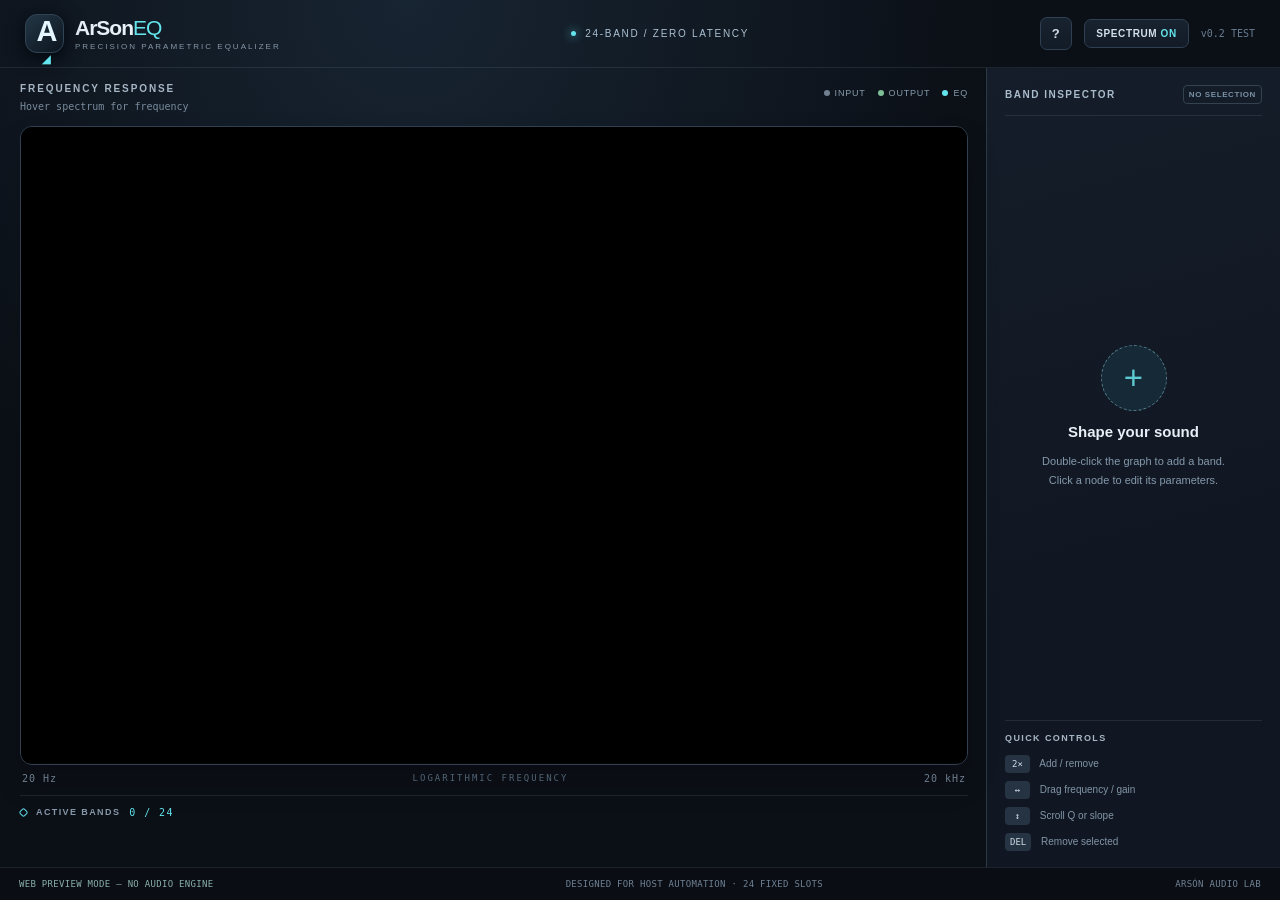
==== WebUI/index.html @ c758d433 "feat(M2): port MaSonKuPik EQ interaction to lightweight embedded WebView2 editor" ====
<!doctype html>
<html lang="en"><head><meta charset="utf-8"><meta name="viewport" content="width=device-width,initial-scale=1,user-scalable=no">
<meta http-equiv="Content-Security-Policy" content="default-src 'none'; script-src 'self' 'unsafe-inline'; style-src 'self'; img-src 'self' data:; font-src 'self'; connect-src 'none'; object-src 'none'; base-uri 'none'">
<title>ArSonEQ Studio</title><link rel="stylesheet" href="style.css"></head>
<body>
<div id="app">
  <header class="top"><div class="brand"><span class="logo">A<span class="mark">◢</span></span><div class="brand-text"><strong>ArSon<span>EQ</span></strong><small>PRECISION PARAMETRIC EQUALIZER</small></div></div>
    <div class="top-center"><span class="dot"></span><span id="stateInfo">24-BAND / ZERO LATENCY</span></div>
    <div class="top-actions"><button id="helpBtn" class="subtle" type="button" title="Keyboard and mouse controls">?</button><button id="viewBtn" class="subtle" type="button" title="Toggle analyzer">SPECTRUM <span id="spectrumStatus">ON</span></button><span class="version">v0.2 TEST</span></div></header>
  <main class="workspace">
    <section class="graph-shell"><div class="graph-toolbar">
      <div class="graph-titles"><b>FREQUENCY RESPONSE</b><span id="hoverReadout">Hover spectrum for frequency</span></div>
      <div class="legend"><i class="legend-dot input"></i> INPUT <i class="legend-dot output"></i> OUTPUT <i class="legend-dot equalizer"></i> EQ</div>
    </div>
    <div class="graph-wrap" id="graphWrap"><canvas id="eqCanvas"></canvas><div class="graph-overlay" id="graphTooltip" hidden></div></div>
    <div class="graph-footer"><span>20 Hz</span><span>LOGARITHMIC FREQUENCY</span><span>20 kHz</span></div>
    <div class="bottom-rail"><div class="rail-title"><span class="rail-indicator"></span> ACTIVE BANDS <span id="bandCount">0 / 24</span></div><div id="bandRail" class="band-rail"></div></div>
    </section>
    <aside class="inspector"><div class="inspector-heading"><span>BAND INSPECTOR</span><span id="activeLabel" class="mini-tag">NO SELECTION</span></div>
      <div id="emptyInspector" class="empty-inspector"><div class="empty-orb">+</div><strong>Shape your sound</strong><p>Double-click the graph to add a band.<br>Click a node to edit its parameters.</p></div>
      <div id="bandInspector" class="band-inspector" hidden>
        <div class="band-identity"><div><span id="bandDot" class="band-dot"></span><b id="bandTitle">Band 01</b></div><button id="enableBtn" type="button" class="enable-btn" title="Toggle band">● ACTIVE</button></div>
        <div class="field-group"><label for="typeSelect">FILTER SHAPE</label><select id="typeSelect"><option value="0">Bell</option><option value="1">Low Shelf</option><option value="2">High Shelf</option><option value="3">Low Cut</option><option value="4">High Cut</option><option value="5">Notch</option></select></div>
        <div class="metric-grid"><label>FREQUENCY <div class="metric"><input id="freqInput" type="number" min="20" max="20000" step="1" inputmode="decimal"><span>Hz</span></div></label><label>GAIN <div class="metric"><input id="gainInput" type="number" min="-24" max="24" step=".1" inputmode="decimal"><span>dB</span></div></label></div>
        <div class="metric-grid"><label>Q / WIDTH <div class="metric"><input id="qInput" type="number" min=".1" max="24" step=".01" inputmode="decimal"><span>Q</span></div></label><label>CUT SLOPE <div class="metric"><select id="slopeSelect"><option value="0">12 dB/oct</option><option value="1">24 dB/oct</option><option value="2">36 dB/oct</option><option value="3">48 dB/oct</option></select></div></label></div>
        <div class="field-group"><label>CHANNEL PROCESSING</label><div class="route-group" id="routeGroup"><button data-route="0">STEREO</button><button data-route="1">L</button><button data-route="2">R</button><button data-route="3">MID</button><button data-route="4">SIDE</button></div></div>
        <div class="inspector-bottom"><div class="note-info"><span>NEAREST NOTE</span><b id="noteLabel">—</b></div><button id="removeBtn" type="button" class="remove-btn" title="Remove this band">REMOVE BAND</button></div>
      </div>
      <div class="quick-help" id="quickHelp"><b>QUICK CONTROLS</b><div><kbd>2×</kbd> Add / remove</div><div><kbd>↔</kbd> Drag frequency / gain</div><div><kbd>↕</kbd> Scroll Q or slope</div><div><kbd>DEL</kbd> Remove selected</div></div>
    </aside>
  </main>
  <footer class="status"><span id="bridgeStatus"><i class="connection"></i> CONNECTING TO AUDIO ENGINE</span><span>DESIGNED FOR HOST AUTOMATION · 24 FIXED SLOTS</span><span>ARSÓN AUDIO LAB</span></footer>
</div><script src="app.js" defer></script></body></html>
---- WebUI/style.css ----
:root{color-scheme:dark;--bg:#0b0f16;--panel:#111722;--line:rgba(164,189,210,.12);--text:#e7eff7;--muted:#8190a4;--cyan:#64e4ec;--amber:#f5c46c}
*{box-sizing:border-box}html,body{height:100%;margin:0;overflow:hidden;background:var(--bg);font-family:Inter,"Segoe UI",Arial,sans-serif;color:var(--text);user-select:none;-webkit-user-select:none}button,input,select{font:inherit}button{cursor:pointer}button:focus-visible,input:focus-visible,select:focus-visible{outline:2px solid var(--cyan);outline-offset:2px}#app{height:100%;min-height:440px;display:flex;flex-direction:column;background:radial-gradient(ellipse at 32% 0%,#172431 0%,transparent 48%),var(--bg)}
.top{height:68px;min-height:68px;display:flex;align-items:center;justify-content:space-between;padding:0 25px;border-bottom:1px solid var(--line);gap:12px}.brand{display:flex;gap:11px;align-items:center}.logo{position:relative;display:grid;place-items:center;width:39px;height:39px;font-size:29px;font-weight:800;color:#e4f7ff;letter-spacing:-5px;border:1px solid #314456;border-radius:12px;background:linear-gradient(140deg,#233645,#0c151f);box-shadow:0 4px 18px #02070d}.logo .mark{font-size:11px;color:var(--cyan);transform:translate(-1px,5px)}.brand-text{display:flex;flex-direction:column;gap:2px}.brand-text strong{font-size:21px;letter-spacing:-1px}.brand-text strong span{color:var(--cyan);font-weight:400}.brand-text small{font-size:8px;letter-spacing:2px;color:#8797a8}.top-center{font-size:10px;letter-spacing:1.7px;color:#abc0d1;display:flex;align-items:center;gap:9px}.dot{background:var(--cyan);width:5px;height:5px;box-shadow:0 0 10px var(--cyan);border-radius:50%}.top-actions{display:flex;align-items:center;gap:12px}.subtle{border:1px solid #304052;border-radius:7px;color:#d1e0ea;background:linear-gradient(#182330,#121b26);padding:8px 11px;font-size:10px;font-weight:700;letter-spacing:.6px}.subtle:hover{background:#223446}.version{font:10px Consolas,monospace;color:#697e92}.top-actions button#helpBtn{min-width:32px;font-size:13px}.top-actions #spectrumStatus{color:var(--cyan)}
.workspace{flex:1;min-height:0;display:grid;grid-template-columns:minmax(0,1fr) 294px}.graph-shell{min-width:0;display:flex;flex-direction:column;padding:15px 18px 8px 20px;gap:0}.graph-toolbar{height:43px;display:flex;align-items:flex-start;justify-content:space-between;gap:14px}.graph-titles{display:flex;flex-direction:column;gap:7px}.graph-titles b{font-size:10px;letter-spacing:1.9px;color:#a6b6c5}.graph-titles span{font:10px Consolas,monospace;color:#788b9d}.legend{white-space:nowrap;color:#869bad;font-size:9px;letter-spacing:.8px;display:flex;align-items:center;gap:5px;padding-top:5px}.legend-dot{width:6px;height:6px;display:inline-block;border-radius:50%;margin-left:7px}.legend-dot.input{background:#718192}.legend-dot.output{background:#7fbf98}.legend-dot.equalizer{background:var(--cyan)}
.graph-wrap{position:relative;flex:1;min-height:240px;overflow:hidden;border-radius:12px;border:1px solid #314050;background:linear-gradient(180deg,rgba(23,34,47,.88),rgba(12,19,29,.98));box-shadow:inset 0 0 40px rgba(0,0,0,.24),0 18px 35px rgba(0,0,0,.12);cursor:crosshair;touch-action:none}.graph-wrap canvas{display:block;width:100%;height:100%}.graph-overlay{position:absolute;pointer-events:none;background:#0c1827e8;border:1px solid #426078;border-radius:8px;padding:8px 10px;box-shadow:0 8px 25px #0009;font-size:11px;white-space:nowrap}.graph-footer{display:flex;justify-content:space-between;margin:8px 2px 11px;color:#748598;font:10px Consolas,monospace;letter-spacing:1px}.graph-footer span:nth-child(2){letter-spacing:2px;font-size:9px;color:#586c7e}
.bottom-rail{min-height:66px;border-top:1px solid var(--line);padding-top:11px}.rail-title{display:flex;align-items:center;gap:9px;font-size:9px;letter-spacing:1.4px;font-weight:700;color:#8899ab}.rail-indicator{width:7px;height:7px;border:1px solid #60dae7;border-radius:2px;transform:rotate(45deg)}#bandCount{font:10px Consolas,monospace;color:var(--cyan)}.band-rail{display:flex;gap:7px;overflow-x:auto;padding:9px 0 2px;scrollbar-width:thin}.band-chip{color:#a9bdd0;font:10px Consolas,monospace;border:1px solid #2b3949;background:#121c28;border-radius:6px;padding:5px 8px;min-width:48px;text-align:center}.band-chip.on{border-color:var(--chip,#67e2e8);background:#1d2b36}.band-chip.selected{box-shadow:0 0 0 1px #ffffffaa inset}.band-chip:hover{background:#263647}
.inspector{border-left:1px solid #2b3846;background:linear-gradient(165deg,#141d29,#111722 63%);display:flex;flex-direction:column;padding:19px 18px 14px;min-height:0;overflow:auto}.inspector-heading{height:29px;display:flex;align-items:center;justify-content:space-between;border-bottom:1px solid var(--line);padding-bottom:13px;font-size:10px;letter-spacing:1.5px;font-weight:700;color:#aabbcb}.mini-tag{font-size:8px;letter-spacing:.6px;color:#7a91a5;border:1px solid #344250;border-radius:4px;padding:4px 5px}.empty-inspector{display:flex;flex:1;flex-direction:column;align-items:center;justify-content:center;gap:12px;min-height:150px}.empty-orb{width:66px;height:66px;border-radius:50%;border:1px dashed #517e8b;color:#5dcad1;display:grid;place-items:center;font-size:33px;background:#162937}.empty-inspector strong{font-size:15px}.empty-inspector p{text-align:center;font-size:11px;line-height:1.8;color:#8499ac;margin:0}.band-inspector{padding-top:16px;flex:1}.band-inspector[hidden],.empty-inspector[hidden],.graph-overlay[hidden]{display:none}.band-identity{display:flex;align-items:center;justify-content:space-between;margin-bottom:18px}.band-identity>div{display:flex;align-items:center;gap:8px}.band-identity b{font-size:16px}.band-dot{height:10px;width:10px;border-radius:50%;background:var(--cyan);box-shadow:0 0 13px currentColor}.enable-btn{padding:6px 7px;font-size:10px;border:1px solid #307566;background:#142c2b;color:#74f0bd;border-radius:5px}.enable-btn.off{background:#232733;border-color:#424a57;color:#8793a5}.field-group{margin:13px 0 16px}.field-group>label,.metric-grid label{font-size:9px;letter-spacing:1.2px;color:#7f91a3;font-weight:700;display:block}.field-group select,.metric select{margin-top:8px;width:100%;height:37px;background:#0b131d;color:#dcebf8;border:1px solid #324354;border-radius:6px;padding:0 9px;outline:none;cursor:pointer}.metric-grid{display:grid;grid-template-columns:1fr 1fr;gap:9px;margin-bottom:13px}.metric{margin-top:8px;background:#0b131d;border:1px solid #324354;border-radius:6px;height:42px;display:flex;align-items:center;padding:0 9px}.metric:focus-within{border-color:#5aa9bd}.metric input{width:100%;min-width:0;font:15px Consolas,monospace;background:transparent;color:#e3f5fa;border:none;outline:0}.metric input::-webkit-inner-spin-button{-webkit-appearance:none}.metric span{font:10px Consolas,monospace;color:#8c9fb0}.metric select{margin:0;padding:0;background:transparent;border:0;color:#deebf7;font-size:10px}.route-group{display:grid;grid-template-columns:repeat(5,1fr);gap:3px;margin-top:9px}.route-group button{height:34px;padding:0;border:1px solid #2d3d4d;border-radius:5px;background:#0c151f;color:#a2b2c1;font-size:9px}.route-group button.active{background:#17414b;border-color:#3cb5c3;color:#92f6ff}.inspector-bottom{margin-top:22px;padding:14px 0;border-top:1px solid #293847;display:flex;align-items:center;justify-content:space-between}.note-info{display:flex;flex-direction:column;gap:5px}.note-info span{font-size:9px;color:#8296a6;letter-spacing:1px}.note-info b{font:15px Consolas,monospace;color:var(--amber)}.remove-btn{font-size:9px;letter-spacing:1px;background:#2b2026;color:#e5a2a9;border:1px solid #50313a;border-radius:6px;padding:10px}.remove-btn:hover{background:#3c2832}.quick-help{margin-top:auto;border-top:1px solid var(--line);padding-top:12px;color:#8195a7;font-size:10px}.quick-help b{display:block;font-size:9px;letter-spacing:1.4px;margin-bottom:8px;color:#a6b5c4}.quick-help div{padding:4px 0}.quick-help kbd{display:inline-block;min-width:25px;background:#263342;color:#cedde9;font:9px Consolas,monospace;text-align:center;padding:4px 5px;border-radius:4px;margin-right:7px}
.status{height:33px;min-height:33px;border-top:1px solid var(--line);background:#0a0e14;display:flex;justify-content:space-between;align-items:center;padding:0 19px;gap:8px;color:#6f8194;font:9px Consolas,monospace;letter-spacing:.3px}.status span:first-child{color:#8aafaa}.connection{display:inline-block;width:6px;height:6px;background:#748899;border-radius:50%;margin-right:5px}.connection.ready{background:#4bdaa9;box-shadow:0 0 8px #3bdfbd}
@media(max-width:910px){.workspace{grid-template-columns:minmax(0,1fr) 252px}.inspector{padding:15px 12px}.graph-shell{padding-left:12px;padding-right:12px}.top-center{display:none}.quick-help{display:none}.graph-titles span{font-size:9px}.legend{font-size:8px}.top{padding:0 14px}}
@media(max-height:575px){.top{height:53px;min-height:53px}.graph-toolbar{height:31px}.bottom-rail{min-height:56px}.graph-footer{margin-bottom:6px}.inspector-bottom{margin-top:8px}.field-group{margin:8px 0}.band-identity{margin-bottom:8px}.quick-help{display:none}}
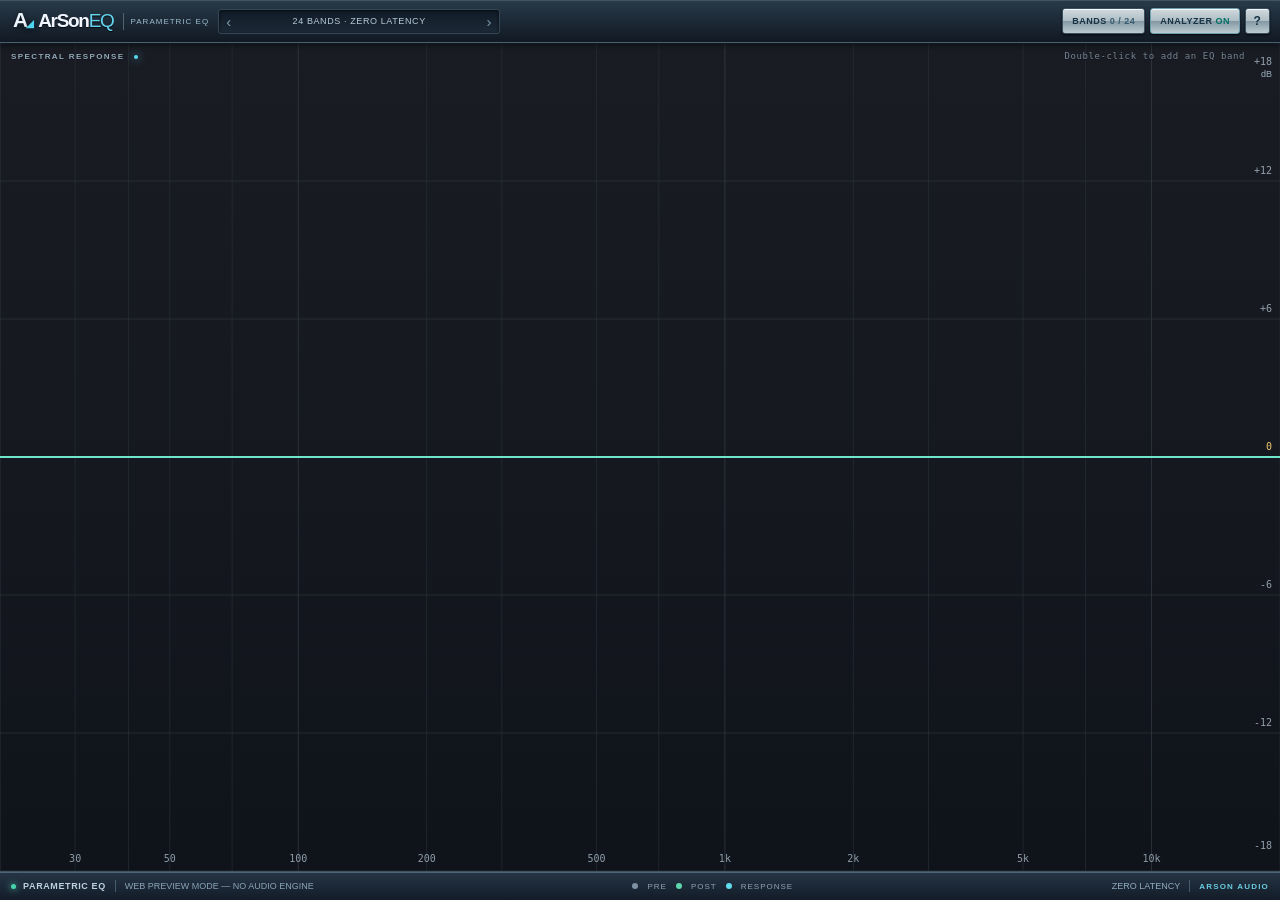
==== commit 8d209f6a: "feat(M2.1): compact full-canvas EQ with ArSonMix chrome and contextual band inspector" ====
--- a/WebUI/index.html
+++ b/WebUI/index.html
@@ -1,33 +1,49 @@
 <!doctype html>
-<html lang="en"><head><meta charset="utf-8"><meta name="viewport" content="width=device-width,initial-scale=1,user-scalable=no">
+<html lang="en"><head><meta charset="utf-8">
+<meta name="viewport" content="width=device-width,initial-scale=1,user-scalable=no">
 <meta http-equiv="Content-Security-Policy" content="default-src 'none'; script-src 'self' 'unsafe-inline'; style-src 'self'; img-src 'self' data:; font-src 'self'; connect-src 'none'; object-src 'none'; base-uri 'none'">
-<title>ArSonEQ Studio</title><link rel="stylesheet" href="style.css"></head>
-<body>
-<div id="app">
-  <header class="top"><div class="brand"><span class="logo">A<span class="mark">◢</span></span><div class="brand-text"><strong>ArSon<span>EQ</span></strong><small>PRECISION PARAMETRIC EQUALIZER</small></div></div>
-    <div class="top-center"><span class="dot"></span><span id="stateInfo">24-BAND / ZERO LATENCY</span></div>
-    <div class="top-actions"><button id="helpBtn" class="subtle" type="button" title="Keyboard and mouse controls">?</button><button id="viewBtn" class="subtle" type="button" title="Toggle analyzer">SPECTRUM <span id="spectrumStatus">ON</span></button><span class="version">v0.2 TEST</span></div></header>
-  <main class="workspace">
-    <section class="graph-shell"><div class="graph-toolbar">
-      <div class="graph-titles"><b>FREQUENCY RESPONSE</b><span id="hoverReadout">Hover spectrum for frequency</span></div>
-      <div class="legend"><i class="legend-dot input"></i> INPUT <i class="legend-dot output"></i> OUTPUT <i class="legend-dot equalizer"></i> EQ</div>
+<title>ArSonEQ</title><link rel="stylesheet" href="style.css"></head>
+<body><div id="app">
+<header class="top">
+  <div class="brand"><span class="brand-glyph">A<span>◢</span></span><div class="brand-name">ArSon<span>EQ</span></div><span class="brand-separator"></span><span class="brand-caption">PARAMETRIC EQ</span></div>
+  <div class="preset-center"><span class="preset-arrows">‹</span><span id="stateInfo">24 BANDS · ZERO LATENCY</span><span class="preset-arrows">›</span></div>
+  <div class="top-actions"><button id="bandsBtn" class="bar-button" type="button" title="Active band list">BANDS <b id="bandCount">0 / 24</b></button><button id="viewBtn" class="bar-button active" type="button" title="Toggle live spectrum">ANALYZER <span id="spectrumStatus">ON</span></button><button id="helpBtn" class="help-button" type="button" title="Mouse and keyboard controls">?</button></div>
+</header>
+<main class="workspace">
+  <div class="graph-wrap" id="graphWrap">
+    <canvas id="eqCanvas" aria-label="Interactive parametric EQ graph"></canvas>
+    <div class="graph-overlay" id="graphTooltip" hidden></div>
+    <div class="graph-hud">
+      <span class="graph-mode">SPECTRAL RESPONSE <i class="graph-cyan"></i></span>
+      <span class="graph-info" id="hoverReadout">Double-click to add an EQ band</span>
     </div>
-    <div class="graph-wrap" id="graphWrap"><canvas id="eqCanvas"></canvas><div class="graph-overlay" id="graphTooltip" hidden></div></div>
-    <div class="graph-footer"><span>20 Hz</span><span>LOGARITHMIC FREQUENCY</span><span>20 kHz</span></div>
-    <div class="bottom-rail"><div class="rail-title"><span class="rail-indicator"></span> ACTIVE BANDS <span id="bandCount">0 / 24</span></div><div id="bandRail" class="band-rail"></div></div>
-    </section>
-    <aside class="inspector"><div class="inspector-heading"><span>BAND INSPECTOR</span><span id="activeLabel" class="mini-tag">NO SELECTION</span></div>
-      <div id="emptyInspector" class="empty-inspector"><div class="empty-orb">+</div><strong>Shape your sound</strong><p>Double-click the graph to add a band.<br>Click a node to edit its parameters.</p></div>
+    <div class="axis-hint">dB</div>
+    <div class="band-list" id="bandList" hidden><div class="popup-head">ACTIVE BANDS <span>CLICK TO SELECT</span></div><div id="bandRail" class="band-rail"></div></div>
+    <div class="inspector" id="inspector" hidden>
+      <div class="inspector-top"><div class="identity"><i id="bandDot"></i><span id="bandTitle">BAND 01</span><span id="activeLabel" class="channel-badge">BAND</span></div>
+        <div class="inspector-actions"><button id="enableBtn" type="button" title="Enable / bypass filter">ON</button><button id="removeBtn" type="button" title="Delete band">×</button><button id="closeInspector" type="button" title="Close inspector">▾</button></div>
+      </div>
+      <div id="emptyInspector" hidden></div>
       <div id="bandInspector" class="band-inspector" hidden>
-        <div class="band-identity"><div><span id="bandDot" class="band-dot"></span><b id="bandTitle">Band 01</b></div><button id="enableBtn" type="button" class="enable-btn" title="Toggle band">● ACTIVE</button></div>
-        <div class="field-group"><label for="typeSelect">FILTER SHAPE</label><select id="typeSelect"><option value="0">Bell</option><option value="1">Low Shelf</option><option value="2">High Shelf</option><option value="3">Low Cut</option><option value="4">High Cut</option><option value="5">Notch</option></select></div>
-        <div class="metric-grid"><label>FREQUENCY <div class="metric"><input id="freqInput" type="number" min="20" max="20000" step="1" inputmode="decimal"><span>Hz</span></div></label><label>GAIN <div class="metric"><input id="gainInput" type="number" min="-24" max="24" step=".1" inputmode="decimal"><span>dB</span></div></label></div>
-        <div class="metric-grid"><label>Q / WIDTH <div class="metric"><input id="qInput" type="number" min=".1" max="24" step=".01" inputmode="decimal"><span>Q</span></div></label><label>CUT SLOPE <div class="metric"><select id="slopeSelect"><option value="0">12 dB/oct</option><option value="1">24 dB/oct</option><option value="2">36 dB/oct</option><option value="3">48 dB/oct</option></select></div></label></div>
-        <div class="field-group"><label>CHANNEL PROCESSING</label><div class="route-group" id="routeGroup"><button data-route="0">STEREO</button><button data-route="1">L</button><button data-route="2">R</button><button data-route="3">MID</button><button data-route="4">SIDE</button></div></div>
-        <div class="inspector-bottom"><div class="note-info"><span>NEAREST NOTE</span><b id="noteLabel">—</b></div><button id="removeBtn" type="button" class="remove-btn" title="Remove this band">REMOVE BAND</button></div>
+        <div class="parameter-row">
+          <label class="parameter shape">FILTER TYPE<select id="typeSelect"><option value="0">Bell</option><option value="1">Low Shelf</option><option value="2">High Shelf</option><option value="3">Low Cut</option><option value="4">High Cut</option><option value="5">Notch</option></select></label>
+          <label class="parameter">FREQUENCY<div class="number"><input id="freqInput" type="number" min="20" max="20000" step=".1"><span>Hz</span></div></label>
+          <label class="parameter">GAIN<div class="number"><input id="gainInput" type="number" min="-24" max="24" step=".1"><span>dB</span></div></label>
+          <label class="parameter q-field">Q<div class="number"><input id="qInput" type="number" min=".1" max="24" step=".01"><span>Q</span></div></label>
+        </div>
+        <div class="inspector-bottom">
+          <div class="channel-wrap"><span>CHANNEL</span><div class="route-group" id="routeGroup"><button type="button" data-route="0">ST</button><button type="button" data-route="1">L</button><button type="button" data-route="2">R</button><button type="button" data-route="3">MID</button><button type="button" data-route="4">SIDE</button></div></div>
+          <label class="slope-wrap" for="slopeSelect">SLOPE<select id="slopeSelect"><option value="0">12 dB</option><option value="1">24 dB</option><option value="2">36 dB</option><option value="3">48 dB</option></select></label>
+          <div class="note-info"><span>NOTE</span><b id="noteLabel">—</b></div>
+        </div>
       </div>
-      <div class="quick-help" id="quickHelp"><b>QUICK CONTROLS</b><div><kbd>2×</kbd> Add / remove</div><div><kbd>↔</kbd> Drag frequency / gain</div><div><kbd>↕</kbd> Scroll Q or slope</div><div><kbd>DEL</kbd> Remove selected</div></div>
-    </aside>
-  </main>
-  <footer class="status"><span id="bridgeStatus"><i class="connection"></i> CONNECTING TO AUDIO ENGINE</span><span>DESIGNED FOR HOST AUTOMATION · 24 FIXED SLOTS</span><span>ARSÓN AUDIO LAB</span></footer>
+    </div>
+    <div id="quickHelp" class="quick-help" hidden><b>EQ CONTROLS</b><p>Double-click empty graph: add filter</p><p>Double-click node / Delete: remove</p><p>Drag node: Hz + dB</p><p>Wheel on node: Q / cut slope</p><p>Click node: edit filter</p></div>
+  </div>
+</main>
+<footer class="bottom-bar">
+  <div class="footer-left"><span class="signal-flag"><i></i> PARAMETRIC EQ</span><span class="footer-divider"></span><span id="bridgeStatus">CONNECTING</span></div>
+  <div class="footer-center"><span class="legend-mark pre"></span> PRE <span class="legend-mark post"></span> POST <span class="legend-mark curve"></span> RESPONSE</div>
+  <div class="footer-right"><span>ZERO LATENCY</span><span class="footer-divider"></span><b>ARSON AUDIO</b></div>
+</footer>
 </div><script src="app.js" defer></script></body></html>
--- a/WebUI/style.css
+++ b/WebUI/style.css
@@ -1,10 +1,14 @@
-:root{color-scheme:dark;--bg:#0b0f16;--panel:#111722;--line:rgba(164,189,210,.12);--text:#e7eff7;--muted:#8190a4;--cyan:#64e4ec;--amber:#f5c46c}
-*{box-sizing:border-box}html,body{height:100%;margin:0;overflow:hidden;background:var(--bg);font-family:Inter,"Segoe UI",Arial,sans-serif;color:var(--text);user-select:none;-webkit-user-select:none}button,input,select{font:inherit}button{cursor:pointer}button:focus-visible,input:focus-visible,select:focus-visible{outline:2px solid var(--cyan);outline-offset:2px}#app{height:100%;min-height:440px;display:flex;flex-direction:column;background:radial-gradient(ellipse at 32% 0%,#172431 0%,transparent 48%),var(--bg)}
-.top{height:68px;min-height:68px;display:flex;align-items:center;justify-content:space-between;padding:0 25px;border-bottom:1px solid var(--line);gap:12px}.brand{display:flex;gap:11px;align-items:center}.logo{position:relative;display:grid;place-items:center;width:39px;height:39px;font-size:29px;font-weight:800;color:#e4f7ff;letter-spacing:-5px;border:1px solid #314456;border-radius:12px;background:linear-gradient(140deg,#233645,#0c151f);box-shadow:0 4px 18px #02070d}.logo .mark{font-size:11px;color:var(--cyan);transform:translate(-1px,5px)}.brand-text{display:flex;flex-direction:column;gap:2px}.brand-text strong{font-size:21px;letter-spacing:-1px}.brand-text strong span{color:var(--cyan);font-weight:400}.brand-text small{font-size:8px;letter-spacing:2px;color:#8797a8}.top-center{font-size:10px;letter-spacing:1.7px;color:#abc0d1;display:flex;align-items:center;gap:9px}.dot{background:var(--cyan);width:5px;height:5px;box-shadow:0 0 10px var(--cyan);border-radius:50%}.top-actions{display:flex;align-items:center;gap:12px}.subtle{border:1px solid #304052;border-radius:7px;color:#d1e0ea;background:linear-gradient(#182330,#121b26);padding:8px 11px;font-size:10px;font-weight:700;letter-spacing:.6px}.subtle:hover{background:#223446}.version{font:10px Consolas,monospace;color:#697e92}.top-actions button#helpBtn{min-width:32px;font-size:13px}.top-actions #spectrumStatus{color:var(--cyan)}
-.workspace{flex:1;min-height:0;display:grid;grid-template-columns:minmax(0,1fr) 294px}.graph-shell{min-width:0;display:flex;flex-direction:column;padding:15px 18px 8px 20px;gap:0}.graph-toolbar{height:43px;display:flex;align-items:flex-start;justify-content:space-between;gap:14px}.graph-titles{display:flex;flex-direction:column;gap:7px}.graph-titles b{font-size:10px;letter-spacing:1.9px;color:#a6b6c5}.graph-titles span{font:10px Consolas,monospace;color:#788b9d}.legend{white-space:nowrap;color:#869bad;font-size:9px;letter-spacing:.8px;display:flex;align-items:center;gap:5px;padding-top:5px}.legend-dot{width:6px;height:6px;display:inline-block;border-radius:50%;margin-left:7px}.legend-dot.input{background:#718192}.legend-dot.output{background:#7fbf98}.legend-dot.equalizer{background:var(--cyan)}
-.graph-wrap{position:relative;flex:1;min-height:240px;overflow:hidden;border-radius:12px;border:1px solid #314050;background:linear-gradient(180deg,rgba(23,34,47,.88),rgba(12,19,29,.98));box-shadow:inset 0 0 40px rgba(0,0,0,.24),0 18px 35px rgba(0,0,0,.12);cursor:crosshair;touch-action:none}.graph-wrap canvas{display:block;width:100%;height:100%}.graph-overlay{position:absolute;pointer-events:none;background:#0c1827e8;border:1px solid #426078;border-radius:8px;padding:8px 10px;box-shadow:0 8px 25px #0009;font-size:11px;white-space:nowrap}.graph-footer{display:flex;justify-content:space-between;margin:8px 2px 11px;color:#748598;font:10px Consolas,monospace;letter-spacing:1px}.graph-footer span:nth-child(2){letter-spacing:2px;font-size:9px;color:#586c7e}
-.bottom-rail{min-height:66px;border-top:1px solid var(--line);padding-top:11px}.rail-title{display:flex;align-items:center;gap:9px;font-size:9px;letter-spacing:1.4px;font-weight:700;color:#8899ab}.rail-indicator{width:7px;height:7px;border:1px solid #60dae7;border-radius:2px;transform:rotate(45deg)}#bandCount{font:10px Consolas,monospace;color:var(--cyan)}.band-rail{display:flex;gap:7px;overflow-x:auto;padding:9px 0 2px;scrollbar-width:thin}.band-chip{color:#a9bdd0;font:10px Consolas,monospace;border:1px solid #2b3949;background:#121c28;border-radius:6px;padding:5px 8px;min-width:48px;text-align:center}.band-chip.on{border-color:var(--chip,#67e2e8);background:#1d2b36}.band-chip.selected{box-shadow:0 0 0 1px #ffffffaa inset}.band-chip:hover{background:#263647}
-.inspector{border-left:1px solid #2b3846;background:linear-gradient(165deg,#141d29,#111722 63%);display:flex;flex-direction:column;padding:19px 18px 14px;min-height:0;overflow:auto}.inspector-heading{height:29px;display:flex;align-items:center;justify-content:space-between;border-bottom:1px solid var(--line);padding-bottom:13px;font-size:10px;letter-spacing:1.5px;font-weight:700;color:#aabbcb}.mini-tag{font-size:8px;letter-spacing:.6px;color:#7a91a5;border:1px solid #344250;border-radius:4px;padding:4px 5px}.empty-inspector{display:flex;flex:1;flex-direction:column;align-items:center;justify-content:center;gap:12px;min-height:150px}.empty-orb{width:66px;height:66px;border-radius:50%;border:1px dashed #517e8b;color:#5dcad1;display:grid;place-items:center;font-size:33px;background:#162937}.empty-inspector strong{font-size:15px}.empty-inspector p{text-align:center;font-size:11px;line-height:1.8;color:#8499ac;margin:0}.band-inspector{padding-top:16px;flex:1}.band-inspector[hidden],.empty-inspector[hidden],.graph-overlay[hidden]{display:none}.band-identity{display:flex;align-items:center;justify-content:space-between;margin-bottom:18px}.band-identity>div{display:flex;align-items:center;gap:8px}.band-identity b{font-size:16px}.band-dot{height:10px;width:10px;border-radius:50%;background:var(--cyan);box-shadow:0 0 13px currentColor}.enable-btn{padding:6px 7px;font-size:10px;border:1px solid #307566;background:#142c2b;color:#74f0bd;border-radius:5px}.enable-btn.off{background:#232733;border-color:#424a57;color:#8793a5}.field-group{margin:13px 0 16px}.field-group>label,.metric-grid label{font-size:9px;letter-spacing:1.2px;color:#7f91a3;font-weight:700;display:block}.field-group select,.metric select{margin-top:8px;width:100%;height:37px;background:#0b131d;color:#dcebf8;border:1px solid #324354;border-radius:6px;padding:0 9px;outline:none;cursor:pointer}.metric-grid{display:grid;grid-template-columns:1fr 1fr;gap:9px;margin-bottom:13px}.metric{margin-top:8px;background:#0b131d;border:1px solid #324354;border-radius:6px;height:42px;display:flex;align-items:center;padding:0 9px}.metric:focus-within{border-color:#5aa9bd}.metric input{width:100%;min-width:0;font:15px Consolas,monospace;background:transparent;color:#e3f5fa;border:none;outline:0}.metric input::-webkit-inner-spin-button{-webkit-appearance:none}.metric span{font:10px Consolas,monospace;color:#8c9fb0}.metric select{margin:0;padding:0;background:transparent;border:0;color:#deebf7;font-size:10px}.route-group{display:grid;grid-template-columns:repeat(5,1fr);gap:3px;margin-top:9px}.route-group button{height:34px;padding:0;border:1px solid #2d3d4d;border-radius:5px;background:#0c151f;color:#a2b2c1;font-size:9px}.route-group button.active{background:#17414b;border-color:#3cb5c3;color:#92f6ff}.inspector-bottom{margin-top:22px;padding:14px 0;border-top:1px solid #293847;display:flex;align-items:center;justify-content:space-between}.note-info{display:flex;flex-direction:column;gap:5px}.note-info span{font-size:9px;color:#8296a6;letter-spacing:1px}.note-info b{font:15px Consolas,monospace;color:var(--amber)}.remove-btn{font-size:9px;letter-spacing:1px;background:#2b2026;color:#e5a2a9;border:1px solid #50313a;border-radius:6px;padding:10px}.remove-btn:hover{background:#3c2832}.quick-help{margin-top:auto;border-top:1px solid var(--line);padding-top:12px;color:#8195a7;font-size:10px}.quick-help b{display:block;font-size:9px;letter-spacing:1.4px;margin-bottom:8px;color:#a6b5c4}.quick-help div{padding:4px 0}.quick-help kbd{display:inline-block;min-width:25px;background:#263342;color:#cedde9;font:9px Consolas,monospace;text-align:center;padding:4px 5px;border-radius:4px;margin-right:7px}
-.status{height:33px;min-height:33px;border-top:1px solid var(--line);background:#0a0e14;display:flex;justify-content:space-between;align-items:center;padding:0 19px;gap:8px;color:#6f8194;font:9px Consolas,monospace;letter-spacing:.3px}.status span:first-child{color:#8aafaa}.connection{display:inline-block;width:6px;height:6px;background:#748899;border-radius:50%;margin-right:5px}.connection.ready{background:#4bdaa9;box-shadow:0 0 8px #3bdfbd}
-@media(max-width:910px){.workspace{grid-template-columns:minmax(0,1fr) 252px}.inspector{padding:15px 12px}.graph-shell{padding-left:12px;padding-right:12px}.top-center{display:none}.quick-help{display:none}.graph-titles span{font-size:9px}.legend{font-size:8px}.top{padding:0 14px}}
-@media(max-height:575px){.top{height:53px;min-height:53px}.graph-toolbar{height:31px}.bottom-rail{min-height:56px}.graph-footer{margin-bottom:6px}.inspector-bottom{margin-top:8px}.field-group{margin:8px 0}.band-identity{margin-bottom:8px}.quick-help{display:none}}
+:root{color-scheme:dark;--base:#10151d;--chrome:#1b2632;--chrome-dark:#111924;--edge:#394c5c;--bright:#dceaf5;--muted:#8799aa;--blue:#56d1f0;--gold:#e9c17a}
+*{box-sizing:border-box}html,body{margin:0;width:100%;height:100%;overflow:hidden;background:#10151d;color:var(--bright);font:11px "Segoe UI",Tahoma,Arial,sans-serif;user-select:none;-webkit-user-select:none}button,input,select{font:inherit}button{cursor:pointer}button:focus-visible,input:focus-visible,select:focus-visible{outline:1px solid #71dbee;outline-offset:1px}button:disabled,input:disabled,select:disabled{opacity:.48;cursor:default}button:hover:not(:disabled){border-color:#78aabd}#app{width:100%;height:100%;display:flex;flex-direction:column;min-width:700px;min-height:410px;background:#0d121a}
+.top{flex:0 0 43px;height:43px;display:flex;align-items:center;gap:9px;padding:0 10px 0 13px;background:linear-gradient(180deg,#283b49 0%,#1d2a37 48%,#111923 100%);border-bottom:1px solid #496070;box-shadow:inset 0 1px #425364,0 2px 6px #05080ca8;z-index:5}
+.brand{min-width:193px;display:flex;align-items:center;white-space:nowrap;gap:7px}.brand-glyph{font-weight:800;font-size:21px;line-height:25px;letter-spacing:-3px;color:#edf6fd;text-shadow:0 1px 5px #0b111a}.brand-glyph span{font-size:10px;color:#4ed4ec;margin-left:1px}.brand-name{font-size:19px;font-weight:750;letter-spacing:-1.3px;color:#f1f6ff;text-shadow:0 1px #070c12}.brand-name span{font-weight:400;color:#64d4ef}.brand-separator{width:1px;height:17px;margin-left:2px;background:#526472}.brand-caption{color:#9cbdce;font-size:8px;letter-spacing:1px}
+.preset-center{display:flex;align-items:center;justify-content:space-between;min-width:178px;max-width:282px;flex:1;height:25px;border:1px solid #344755;background:linear-gradient(#101b26,#1c2936);box-shadow:inset 0 1px 3px #050b11;border-radius:3px;color:#b8cad8;letter-spacing:.6px;font-size:9px;padding:0 7px}.preset-center .preset-arrows{font-size:15px;color:#7d99a9;line-height:1}.preset-center #stateInfo{overflow:hidden;text-overflow:ellipsis;white-space:nowrap;max-width:238px;text-align:center}
+.top-actions{display:flex;gap:5px;margin-left:auto;align-items:center}.bar-button,.help-button{height:26px;border:1px solid #3d5060;background:linear-gradient(180deg,#d1dadd 0%,#afbec6 48%,#8296a2 49%,#bbcbd0 100%);box-shadow:inset 0 1px #f3f8fa,0 1px 2px #04080c;color:#173344;border-radius:3px;padding:0 9px;font-size:9px;letter-spacing:.5px;font-weight:700}.bar-button b{font-weight:600;color:#365c6f;font-size:9px}.bar-button.active #spectrumStatus{color:#006f63;font-weight:800}.help-button{width:25px;font-size:12px;padding:0}.bar-button.active{border-color:#6d9eae}
+.workspace{flex:1;min-height:0;overflow:hidden}.graph-wrap{position:relative;width:100%;height:100%;min-height:0;background:#14141a;overflow:hidden;touch-action:none}.graph-wrap canvas{display:block;width:100%;height:100%;cursor:crosshair}.graph-hud{position:absolute;top:8px;left:11px;right:35px;display:flex;align-items:center;justify-content:space-between;gap:10px;pointer-events:none;font-size:9px;letter-spacing:.6px;color:#86939f;text-shadow:0 1px #101015}.graph-mode{letter-spacing:1.4px;color:#92aaba;font-size:8px;font-weight:600}.graph-cyan{display:inline-block;width:4px;height:4px;border-radius:50%;background:#57d9f0;margin-left:6px;box-shadow:0 0 8px #57d9f0}.graph-info{font-family:Consolas,"Lucida Console",monospace;color:#778795;white-space:nowrap;max-width:50%;overflow:hidden;text-overflow:ellipsis}.axis-hint{position:absolute;right:8px;top:26px;color:#9fb2c0;font-size:9px;pointer-events:none}.graph-overlay{position:absolute;z-index:3;pointer-events:none;background:#142330ee;border:1px solid #496276;border-radius:3px;padding:5px 8px;box-shadow:0 3px 12px #000a;font:10px Consolas,monospace;white-space:nowrap}.graph-overlay[hidden]{display:none}
+.inspector{position:absolute;z-index:7;width:466px;max-width:calc(100% - 20px);padding:0 10px 8px;border:1px solid #52626c;border-radius:7px;background:linear-gradient(#35343a 0%,#272831 22%,#232833 45%,#1b2530 100%);box-shadow:inset 0 1px #6d7180,0 4px 0 #10182099,0 14px 40px #000c;color:#e4edf5;pointer-events:auto}.inspector[hidden],.band-inspector[hidden],#emptyInspector[hidden],.band-list[hidden],.quick-help[hidden]{display:none!important}.inspector::before{content:"";position:absolute;inset:1px;border-radius:6px;pointer-events:none;border:1px solid #30394488}
+.inspector-top{height:34px;display:flex;align-items:center;justify-content:space-between;gap:7px;border-bottom:1px solid #50616d80}.identity,.inspector-actions{display:flex;align-items:center;gap:7px}.identity{font-size:10px;font-weight:700;letter-spacing:.5px}.identity i{height:9px;width:9px;border-radius:50%;background:#56d5ef;box-shadow:0 0 9px currentColor}.channel-badge{border:1px solid #455564;background:#222a35;padding:3px 6px;font-weight:400;font-size:9px;color:#aac0cc;border-radius:3px}.inspector-actions button{height:22px;min-width:23px;padding:0 5px;border-radius:3px;border:1px solid #566674;color:#bcd2dc;background:linear-gradient(#3b4954,#222c37);box-shadow:inset 0 1px #53616c}.inspector-actions #enableBtn{font-size:9px;min-width:38px;color:#77e4bb;border-color:#486b66}.inspector-actions #enableBtn.off{color:#b4b6ba;border-color:#5b5760}.inspector-actions #removeBtn{color:#e7a0a4;font-size:16px}.inspector-actions #closeInspector{font-size:14px;color:#9db1bf}
+.band-inspector{padding-top:10px}.parameter-row{display:grid;grid-template-columns:1.15fr 1.08fr 1fr .78fr;gap:7px}.parameter{display:block;min-width:0;color:#98a8b5;font-size:8px;letter-spacing:1px;font-weight:600}.parameter>select,.number{margin-top:5px;width:100%;height:34px;border:1px solid #56616a;border-radius:4px;background:linear-gradient(#131c26,#263340);box-shadow:inset 0 1px 2px #060a10;color:#f1f7fc}.parameter>select{padding:0 7px;font-size:11px;cursor:pointer;letter-spacing:0}.number{display:flex;align-items:center;padding:0 7px;gap:3px}.number input{min-width:0;width:100%;border:0;outline:0;background:transparent;color:#edf8ff;font:16px "Segoe UI",Arial,sans-serif;text-align:center;font-weight:650;letter-spacing:-.3px}.number span{color:#8aabba;font:9px Consolas,monospace}.number input::-webkit-inner-spin-button{-webkit-appearance:none}.number:focus-within{border-color:#61dcf0}.inspector-bottom{display:flex;align-items:end;justify-content:space-between;gap:9px;padding-top:10px;margin-top:9px;border-top:1px solid #53616e66}.channel-wrap>span,.slope-wrap,.note-info>span{display:block;color:#96a7b5;font-weight:700;font-size:8px;letter-spacing:1px}.channel-wrap{flex:1}.route-group{display:flex;gap:2px;margin-top:5px}.route-group button{padding:0 8px;min-width:25px;height:24px;border:1px solid #445463;color:#9fb7c4;background:linear-gradient(#344352,#182632);border-radius:3px;box-shadow:inset 0 1px #415567;font-size:9px;font-weight:700}.route-group button.active{background:linear-gradient(#2685a1,#16506b);border-color:#45abc8;color:#edfcff;box-shadow:0 0 8px #3edbec44,inset 0 1px #6fc3dd}.slope-wrap{min-width:77px}.slope-wrap select{display:block;margin-top:5px;height:24px;width:100%;border:1px solid #47596a;background:#172533;color:#d3e7ee;border-radius:3px;font-size:9px;padding:0 4px}.note-info{min-width:43px;display:flex;flex-direction:column;gap:5px;text-align:right}.note-info b{font:12px Consolas,monospace;color:#e2c68d}
+.band-list{position:absolute;right:16px;top:9px;z-index:8;width:268px;max-height:min(360px,85%);background:linear-gradient(#273748,#182330);border:1px solid #526679;border-radius:5px;box-shadow:0 10px 30px #000a;padding:9px}.popup-head{display:flex;justify-content:space-between;color:#c4d6df;font-size:10px;letter-spacing:1px;padding:2px 4px 8px;border-bottom:1px solid #445567}.popup-head span{font-size:8px;color:#788d9e}.band-rail{display:grid;grid-template-columns:repeat(3,1fr);gap:5px;padding-top:9px;overflow-y:auto;max-height:292px}.band-chip{background:linear-gradient(#2b4251,#172b3c);border:1px solid #446075;color:#d5e3ea;border-radius:3px;height:28px;font:10px Consolas,monospace}.band-chip.selected{outline:1px solid #a6dce8;outline-offset:-2px}.band-chip:hover{background:#3a5970}.quick-help{position:absolute;right:17px;top:9px;z-index:9;width:260px;background:linear-gradient(#29394a,#15222f);border:1px solid #546f82;border-radius:5px;padding:12px;box-shadow:0 12px 28px #0009}.quick-help b{font-size:10px;letter-spacing:1px;color:#71dcef}.quick-help p{font-size:10px;margin:9px 0;color:#c4d4de}
+.bottom-bar{flex:0 0 29px;height:29px;display:flex;align-items:center;justify-content:space-between;gap:8px;padding:0 11px;background:linear-gradient(#263545,#131c28);border-top:1px solid #405364;box-shadow:inset 0 1px #4e6576;color:#a6bbc7;font:9px "Segoe UI",Arial,sans-serif}.footer-left,.footer-center,.footer-right{display:flex;align-items:center;gap:9px;white-space:nowrap}.signal-flag{color:#bcd0dd;font-weight:650;letter-spacing:.6px}.signal-flag i{display:inline-block;width:5px;height:5px;background:#48d4ab;border-radius:50%;margin-right:4px;box-shadow:0 0 7px #4ddfbd}.footer-divider{height:12px;width:1px;background:#455b6b}.footer-left #bridgeStatus{font-size:9px;color:#89a4b6;max-width:190px;overflow:hidden;text-overflow:ellipsis}.footer-center{font-size:8px;letter-spacing:1px;color:#91a3b1}.legend-mark{width:6px;height:6px;border-radius:50%;display:inline-block}.legend-mark.pre{background:#7e91a3}.legend-mark.post{background:#5ed6ac}.legend-mark.curve{background:#61dcec}.footer-right{color:#90acbf}.footer-right b{font-size:8px;letter-spacing:1.2px;color:#68cce0}
+@media(max-width:830px){.brand{min-width:153px}.brand-caption{display:none}.preset-center{min-width:130px}.top{gap:6px}.top-actions{gap:3px}.bar-button{padding:0 5px}.footer-center{display:none}}
+@media(max-height:490px){.top{flex-basis:38px;height:38px}.bottom-bar{flex-basis:26px;height:26px}.inspector{transform:scale(.90);transform-origin:top left}}
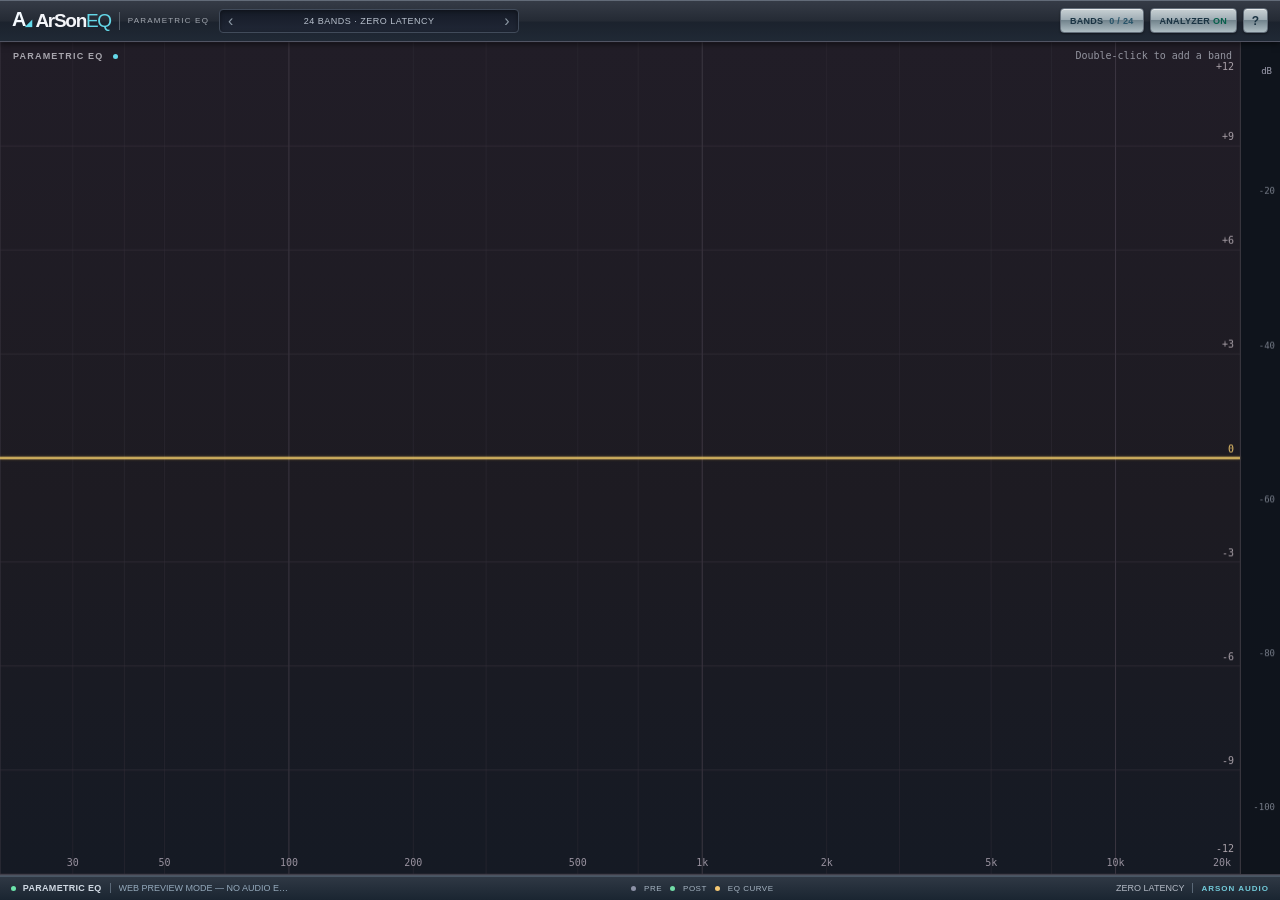
==== commit ce164aa7: "feat(M2.3): unobstructed EQ graph, bottom studio control deck, gold response and visual QA" ====
--- a/WebUI/index.html
+++ b/WebUI/index.html
@@ -14,22 +14,25 @@
     <canvas id="eqCanvas" aria-label="Interactive parametric EQ graph"></canvas>
     <div class="graph-overlay" id="graphTooltip" hidden></div>
     <div class="graph-hud">
-      <span class="graph-mode">SPECTRAL RESPONSE <i class="graph-cyan"></i></span>
-      <span class="graph-info" id="hoverReadout">Double-click to add an EQ band</span>
+      <span class="graph-mode">PARAMETRIC EQ <i class="graph-cyan"></i></span>
+      <span class="graph-info" id="hoverReadout">Double-click to add a band</span>
     </div>
     <div class="axis-hint">dB</div>
     <div class="band-list" id="bandList" hidden><div class="popup-head">ACTIVE BANDS <span>CLICK TO SELECT</span></div><div id="bandRail" class="band-rail"></div></div>
-    <div class="inspector" id="inspector" hidden>
+    <div id="quickHelp" class="quick-help" hidden><b>EQ CONTROLS</b><p>Double-click empty graph: add filter</p><p>Double-click node / Delete: remove</p><p>Drag node: Hz + dB</p><p>Wheel on node: Q / cut slope</p><p>Click node: edit filter</p></div>
+  </div>
+  <!-- Context dock has its own layout space: graph, nodes and labels never sit underneath it. -->
+    <div class="inspector" id="inspector" hidden role="region" aria-label="Selected filter controls">
       <div class="inspector-top"><div class="identity"><i id="bandDot"></i><span id="bandTitle">BAND 01</span><span id="activeLabel" class="channel-badge">BAND</span></div>
         <div class="inspector-actions"><button id="enableBtn" type="button" title="Enable / bypass filter">ON</button><button id="removeBtn" type="button" title="Delete band">×</button><button id="closeInspector" type="button" title="Close inspector">▾</button></div>
       </div>
       <div id="emptyInspector" hidden></div>
       <div id="bandInspector" class="band-inspector" hidden>
         <div class="parameter-row">
-          <label class="parameter shape">FILTER TYPE<select id="typeSelect"><option value="0">Bell</option><option value="1">Low Shelf</option><option value="2">High Shelf</option><option value="3">Low Cut</option><option value="4">High Cut</option><option value="5">Notch</option></select></label>
-          <label class="parameter">FREQUENCY<div class="number"><input id="freqInput" type="number" min="20" max="20000" step=".1"><span>Hz</span></div></label>
-          <label class="parameter">GAIN<div class="number"><input id="gainInput" type="number" min="-24" max="24" step=".1"><span>dB</span></div></label>
-          <label class="parameter q-field">Q<div class="number"><input id="qInput" type="number" min=".1" max="24" step=".01"><span>Q</span></div></label>
+          <label class="parameter shape">FILTER TYPE<span class="shape-glyph" id="typeGlyph">⌒</span><select id="typeSelect"><option value="0">Bell</option><option value="1">Low Shelf</option><option value="2">High Shelf</option><option value="3">Low Cut</option><option value="4">High Cut</option><option value="5">Notch</option></select></label>
+          <label class="parameter">FREQUENCY<span class="knob-face freq" id="freqKnob" title="Drag vertically to adjust freq"></span><div class="number"><input id="freqInput" type="number" min="20" max="20000" step=".1"><span>Hz</span></div></label>
+          <label class="parameter">GAIN<span class="knob-face gain" id="gainKnob" title="Drag vertically to adjust gain"></span><div class="number"><input id="gainInput" type="number" min="-24" max="24" step=".1"><span>dB</span></div></label>
+          <label class="parameter q-field">Q<span class="knob-face q" id="qKnob" title="Drag vertically to adjust q"></span><div class="number"><input id="qInput" type="number" min=".1" max="24" step=".01"><span>Q</span></div></label>
         </div>
         <div class="inspector-bottom">
           <div class="channel-wrap"><span>CHANNEL</span><div class="route-group" id="routeGroup"><button type="button" data-route="0">ST</button><button type="button" data-route="1">L</button><button type="button" data-route="2">R</button><button type="button" data-route="3">MID</button><button type="button" data-route="4">SIDE</button></div></div>
@@ -38,12 +41,10 @@
         </div>
       </div>
     </div>
-    <div id="quickHelp" class="quick-help" hidden><b>EQ CONTROLS</b><p>Double-click empty graph: add filter</p><p>Double-click node / Delete: remove</p><p>Drag node: Hz + dB</p><p>Wheel on node: Q / cut slope</p><p>Click node: edit filter</p></div>
-  </div>
 </main>
 <footer class="bottom-bar">
   <div class="footer-left"><span class="signal-flag"><i></i> PARAMETRIC EQ</span><span class="footer-divider"></span><span id="bridgeStatus">CONNECTING</span></div>
-  <div class="footer-center"><span class="legend-mark pre"></span> PRE <span class="legend-mark post"></span> POST <span class="legend-mark curve"></span> RESPONSE</div>
+  <div class="footer-center"><span class="legend-mark pre"></span> PRE <span class="legend-mark post"></span> POST <span class="legend-mark curve"></span> EQ CURVE</div>
   <div class="footer-right"><span>ZERO LATENCY</span><span class="footer-divider"></span><b>ARSON AUDIO</b></div>
 </footer>
 </div><script src="app.js" defer></script></body></html>
--- a/WebUI/style.css
+++ b/WebUI/style.css
@@ -1,14 +1,157 @@
-:root{color-scheme:dark;--base:#10151d;--chrome:#1b2632;--chrome-dark:#111924;--edge:#394c5c;--bright:#dceaf5;--muted:#8799aa;--blue:#56d1f0;--gold:#e9c17a}
-*{box-sizing:border-box}html,body{margin:0;width:100%;height:100%;overflow:hidden;background:#10151d;color:var(--bright);font:11px "Segoe UI",Tahoma,Arial,sans-serif;user-select:none;-webkit-user-select:none}button,input,select{font:inherit}button{cursor:pointer}button:focus-visible,input:focus-visible,select:focus-visible{outline:1px solid #71dbee;outline-offset:1px}button:disabled,input:disabled,select:disabled{opacity:.48;cursor:default}button:hover:not(:disabled){border-color:#78aabd}#app{width:100%;height:100%;display:flex;flex-direction:column;min-width:700px;min-height:410px;background:#0d121a}
-.top{flex:0 0 43px;height:43px;display:flex;align-items:center;gap:9px;padding:0 10px 0 13px;background:linear-gradient(180deg,#283b49 0%,#1d2a37 48%,#111923 100%);border-bottom:1px solid #496070;box-shadow:inset 0 1px #425364,0 2px 6px #05080ca8;z-index:5}
-.brand{min-width:193px;display:flex;align-items:center;white-space:nowrap;gap:7px}.brand-glyph{font-weight:800;font-size:21px;line-height:25px;letter-spacing:-3px;color:#edf6fd;text-shadow:0 1px 5px #0b111a}.brand-glyph span{font-size:10px;color:#4ed4ec;margin-left:1px}.brand-name{font-size:19px;font-weight:750;letter-spacing:-1.3px;color:#f1f6ff;text-shadow:0 1px #070c12}.brand-name span{font-weight:400;color:#64d4ef}.brand-separator{width:1px;height:17px;margin-left:2px;background:#526472}.brand-caption{color:#9cbdce;font-size:8px;letter-spacing:1px}
-.preset-center{display:flex;align-items:center;justify-content:space-between;min-width:178px;max-width:282px;flex:1;height:25px;border:1px solid #344755;background:linear-gradient(#101b26,#1c2936);box-shadow:inset 0 1px 3px #050b11;border-radius:3px;color:#b8cad8;letter-spacing:.6px;font-size:9px;padding:0 7px}.preset-center .preset-arrows{font-size:15px;color:#7d99a9;line-height:1}.preset-center #stateInfo{overflow:hidden;text-overflow:ellipsis;white-space:nowrap;max-width:238px;text-align:center}
-.top-actions{display:flex;gap:5px;margin-left:auto;align-items:center}.bar-button,.help-button{height:26px;border:1px solid #3d5060;background:linear-gradient(180deg,#d1dadd 0%,#afbec6 48%,#8296a2 49%,#bbcbd0 100%);box-shadow:inset 0 1px #f3f8fa,0 1px 2px #04080c;color:#173344;border-radius:3px;padding:0 9px;font-size:9px;letter-spacing:.5px;font-weight:700}.bar-button b{font-weight:600;color:#365c6f;font-size:9px}.bar-button.active #spectrumStatus{color:#006f63;font-weight:800}.help-button{width:25px;font-size:12px;padding:0}.bar-button.active{border-color:#6d9eae}
-.workspace{flex:1;min-height:0;overflow:hidden}.graph-wrap{position:relative;width:100%;height:100%;min-height:0;background:#14141a;overflow:hidden;touch-action:none}.graph-wrap canvas{display:block;width:100%;height:100%;cursor:crosshair}.graph-hud{position:absolute;top:8px;left:11px;right:35px;display:flex;align-items:center;justify-content:space-between;gap:10px;pointer-events:none;font-size:9px;letter-spacing:.6px;color:#86939f;text-shadow:0 1px #101015}.graph-mode{letter-spacing:1.4px;color:#92aaba;font-size:8px;font-weight:600}.graph-cyan{display:inline-block;width:4px;height:4px;border-radius:50%;background:#57d9f0;margin-left:6px;box-shadow:0 0 8px #57d9f0}.graph-info{font-family:Consolas,"Lucida Console",monospace;color:#778795;white-space:nowrap;max-width:50%;overflow:hidden;text-overflow:ellipsis}.axis-hint{position:absolute;right:8px;top:26px;color:#9fb2c0;font-size:9px;pointer-events:none}.graph-overlay{position:absolute;z-index:3;pointer-events:none;background:#142330ee;border:1px solid #496276;border-radius:3px;padding:5px 8px;box-shadow:0 3px 12px #000a;font:10px Consolas,monospace;white-space:nowrap}.graph-overlay[hidden]{display:none}
-.inspector{position:absolute;z-index:7;width:466px;max-width:calc(100% - 20px);padding:0 10px 8px;border:1px solid #52626c;border-radius:7px;background:linear-gradient(#35343a 0%,#272831 22%,#232833 45%,#1b2530 100%);box-shadow:inset 0 1px #6d7180,0 4px 0 #10182099,0 14px 40px #000c;color:#e4edf5;pointer-events:auto}.inspector[hidden],.band-inspector[hidden],#emptyInspector[hidden],.band-list[hidden],.quick-help[hidden]{display:none!important}.inspector::before{content:"";position:absolute;inset:1px;border-radius:6px;pointer-events:none;border:1px solid #30394488}
-.inspector-top{height:34px;display:flex;align-items:center;justify-content:space-between;gap:7px;border-bottom:1px solid #50616d80}.identity,.inspector-actions{display:flex;align-items:center;gap:7px}.identity{font-size:10px;font-weight:700;letter-spacing:.5px}.identity i{height:9px;width:9px;border-radius:50%;background:#56d5ef;box-shadow:0 0 9px currentColor}.channel-badge{border:1px solid #455564;background:#222a35;padding:3px 6px;font-weight:400;font-size:9px;color:#aac0cc;border-radius:3px}.inspector-actions button{height:22px;min-width:23px;padding:0 5px;border-radius:3px;border:1px solid #566674;color:#bcd2dc;background:linear-gradient(#3b4954,#222c37);box-shadow:inset 0 1px #53616c}.inspector-actions #enableBtn{font-size:9px;min-width:38px;color:#77e4bb;border-color:#486b66}.inspector-actions #enableBtn.off{color:#b4b6ba;border-color:#5b5760}.inspector-actions #removeBtn{color:#e7a0a4;font-size:16px}.inspector-actions #closeInspector{font-size:14px;color:#9db1bf}
-.band-inspector{padding-top:10px}.parameter-row{display:grid;grid-template-columns:1.15fr 1.08fr 1fr .78fr;gap:7px}.parameter{display:block;min-width:0;color:#98a8b5;font-size:8px;letter-spacing:1px;font-weight:600}.parameter>select,.number{margin-top:5px;width:100%;height:34px;border:1px solid #56616a;border-radius:4px;background:linear-gradient(#131c26,#263340);box-shadow:inset 0 1px 2px #060a10;color:#f1f7fc}.parameter>select{padding:0 7px;font-size:11px;cursor:pointer;letter-spacing:0}.number{display:flex;align-items:center;padding:0 7px;gap:3px}.number input{min-width:0;width:100%;border:0;outline:0;background:transparent;color:#edf8ff;font:16px "Segoe UI",Arial,sans-serif;text-align:center;font-weight:650;letter-spacing:-.3px}.number span{color:#8aabba;font:9px Consolas,monospace}.number input::-webkit-inner-spin-button{-webkit-appearance:none}.number:focus-within{border-color:#61dcf0}.inspector-bottom{display:flex;align-items:end;justify-content:space-between;gap:9px;padding-top:10px;margin-top:9px;border-top:1px solid #53616e66}.channel-wrap>span,.slope-wrap,.note-info>span{display:block;color:#96a7b5;font-weight:700;font-size:8px;letter-spacing:1px}.channel-wrap{flex:1}.route-group{display:flex;gap:2px;margin-top:5px}.route-group button{padding:0 8px;min-width:25px;height:24px;border:1px solid #445463;color:#9fb7c4;background:linear-gradient(#344352,#182632);border-radius:3px;box-shadow:inset 0 1px #415567;font-size:9px;font-weight:700}.route-group button.active{background:linear-gradient(#2685a1,#16506b);border-color:#45abc8;color:#edfcff;box-shadow:0 0 8px #3edbec44,inset 0 1px #6fc3dd}.slope-wrap{min-width:77px}.slope-wrap select{display:block;margin-top:5px;height:24px;width:100%;border:1px solid #47596a;background:#172533;color:#d3e7ee;border-radius:3px;font-size:9px;padding:0 4px}.note-info{min-width:43px;display:flex;flex-direction:column;gap:5px;text-align:right}.note-info b{font:12px Consolas,monospace;color:#e2c68d}
-.band-list{position:absolute;right:16px;top:9px;z-index:8;width:268px;max-height:min(360px,85%);background:linear-gradient(#273748,#182330);border:1px solid #526679;border-radius:5px;box-shadow:0 10px 30px #000a;padding:9px}.popup-head{display:flex;justify-content:space-between;color:#c4d6df;font-size:10px;letter-spacing:1px;padding:2px 4px 8px;border-bottom:1px solid #445567}.popup-head span{font-size:8px;color:#788d9e}.band-rail{display:grid;grid-template-columns:repeat(3,1fr);gap:5px;padding-top:9px;overflow-y:auto;max-height:292px}.band-chip{background:linear-gradient(#2b4251,#172b3c);border:1px solid #446075;color:#d5e3ea;border-radius:3px;height:28px;font:10px Consolas,monospace}.band-chip.selected{outline:1px solid #a6dce8;outline-offset:-2px}.band-chip:hover{background:#3a5970}.quick-help{position:absolute;right:17px;top:9px;z-index:9;width:260px;background:linear-gradient(#29394a,#15222f);border:1px solid #546f82;border-radius:5px;padding:12px;box-shadow:0 12px 28px #0009}.quick-help b{font-size:10px;letter-spacing:1px;color:#71dcef}.quick-help p{font-size:10px;margin:9px 0;color:#c4d4de}
-.bottom-bar{flex:0 0 29px;height:29px;display:flex;align-items:center;justify-content:space-between;gap:8px;padding:0 11px;background:linear-gradient(#263545,#131c28);border-top:1px solid #405364;box-shadow:inset 0 1px #4e6576;color:#a6bbc7;font:9px "Segoe UI",Arial,sans-serif}.footer-left,.footer-center,.footer-right{display:flex;align-items:center;gap:9px;white-space:nowrap}.signal-flag{color:#bcd0dd;font-weight:650;letter-spacing:.6px}.signal-flag i{display:inline-block;width:5px;height:5px;background:#48d4ab;border-radius:50%;margin-right:4px;box-shadow:0 0 7px #4ddfbd}.footer-divider{height:12px;width:1px;background:#455b6b}.footer-left #bridgeStatus{font-size:9px;color:#89a4b6;max-width:190px;overflow:hidden;text-overflow:ellipsis}.footer-center{font-size:8px;letter-spacing:1px;color:#91a3b1}.legend-mark{width:6px;height:6px;border-radius:50%;display:inline-block}.legend-mark.pre{background:#7e91a3}.legend-mark.post{background:#5ed6ac}.legend-mark.curve{background:#61dcec}.footer-right{color:#90acbf}.footer-right b{font-size:8px;letter-spacing:1.2px;color:#68cce0}
-@media(max-width:830px){.brand{min-width:153px}.brand-caption{display:none}.preset-center{min-width:130px}.top{gap:6px}.top-actions{gap:3px}.bar-button{padding:0 5px}.footer-center{display:none}}
-@media(max-height:490px){.top{flex-basis:38px;height:38px}.bottom-bar{flex-basis:26px;height:26px}.inspector{transform:scale(.90);transform-origin:top left}}
+/* ArSonEQ M2.3 - compact non-obscuring instrument deck.
+   Visual language: ArSonMix metal/glass; interaction language: professional
+   logarithmic EQ. No transitions, backdrop-filter, React or remote assets. */
+:root{color-scheme:dark;--glass:#151923;--graph:#19171f;--line:#37333f;--ink:#e7e9ec;
+  --sub:#98a0ad;--soft:#728092;--gold:#eac66f;--cyan:#64d8e8;--green:#6fd7a0;
+  --metal1:#78828d;--metal2:#333b46;--metal3:#141d27}
+*{box-sizing:border-box}
+html,body{width:100%;height:100%;margin:0;overflow:hidden;background:#0d1118;color:var(--ink);
+  font:11px "Segoe UI",Arial,sans-serif;user-select:none;-webkit-user-select:none}
+button,select,input{font:inherit}button{cursor:pointer}
+button:focus-visible,select:focus-visible,input:focus-visible{outline:1px solid #79d8e9;outline-offset:1px}
+button:disabled,input:disabled,select:disabled{opacity:.43;cursor:default}
+button:hover:not(:disabled){border-color:#91a4b5}
+[hidden]{display:none!important}
+#app{display:flex;flex-direction:column;width:100%;height:100%;min-width:700px;min-height:420px;background:#12151e}
+
+/* Short anodized-aluminum header. The user's music remains the hero. */
+.top{height:42px;flex:0 0 42px;display:flex;align-items:center;gap:10px;padding:0 12px;
+  background:linear-gradient(180deg,#363c47,#242a34 52%,#1b222d 53%,#202935);
+  border-bottom:1px solid #515463;box-shadow:inset 0 1px #626b78,0 2px 6px #0008;z-index:5}
+.brand{display:flex;align-items:center;gap:6px;min-width:190px;white-space:nowrap}
+.brand-glyph{font-size:20px;line-height:22px;font-weight:800;letter-spacing:-3px;color:#f5faff}
+.brand-glyph span{color:#62dbed;font-size:9px;margin-left:2px}
+.brand-name{font-size:19px;font-weight:760;letter-spacing:-1.3px;color:#f4f5f9}
+.brand-name span{color:var(--cyan);font-weight:400}
+.brand-separator{width:1px;height:18px;background:#58616c;margin:0 2px}
+.brand-caption{font-size:8px;letter-spacing:1.2px;color:#a1a7b0}
+.preset-center{min-width:160px;max-width:300px;flex:1;height:24px;display:flex;
+  align-items:center;justify-content:space-between;gap:8px;padding:0 8px;
+  border:1px solid #414b5a;border-radius:4px;background:linear-gradient(#151b27,#202736);
+  color:#b7c0cc;font-size:9px;letter-spacing:.5px;box-shadow:inset 0 1px 4px #0006}
+#stateInfo{overflow:hidden;white-space:nowrap;text-overflow:ellipsis}
+.preset-arrows{font-size:16px;color:#8c98a4}
+.top-actions{margin-left:auto;display:flex;align-items:center;gap:6px}
+.bar-button,.help-button{height:25px;border:1px solid #626d79;border-radius:4px;
+  background:linear-gradient(#c9d1d4,#9eacb4 48%,#71838c 49%,#aebdc3);
+  box-shadow:inset 0 1px #fff9,0 1px 2px #0006;color:#1b3443;font-size:9px;
+  font-weight:730;letter-spacing:.3px;padding:0 9px}
+.bar-button b{color:#295469;font-weight:700;margin-left:3px}
+.bar-button.active #spectrumStatus{color:#075f4b;font-weight:850}
+.help-button{width:25px;padding:0;font-size:12px}
+
+/* The graph and dock are SIBLINGS. No editing control may cover a graph pixel. */
+.workspace{flex:1;min-height:0;display:flex;flex-direction:column;align-items:stretch;overflow:hidden;
+  background:radial-gradient(ellipse at 50% -10%,#2b2a35,#171c26 70%,#111823)}
+.graph-wrap{width:100%;flex:1;min-height:0;position:relative;overflow:hidden;touch-action:none;
+  background:var(--graph);border-bottom:1px solid #41404b}
+.graph-wrap canvas{display:block;width:100%;height:100%;cursor:crosshair}
+.graph-hud{position:absolute;top:8px;left:13px;right:48px;display:flex;
+  align-items:center;justify-content:space-between;gap:12px;pointer-events:none}
+.graph-mode{font-size:9px;letter-spacing:1.2px;font-weight:700;color:#a7a5ad}
+.graph-cyan{display:inline-block;width:5px;height:5px;border-radius:50%;margin-left:6px;
+  background:var(--cyan)}
+.graph-info{font:10px Consolas,monospace;color:#93949f;overflow:hidden;text-overflow:ellipsis;white-space:nowrap}
+.axis-hint{position:absolute;right:8px;top:24px;color:#a0a0b1;font:9px Consolas,monospace}
+.graph-overlay{position:absolute;pointer-events:none;z-index:3;padding:6px 8px;
+  border:1px solid #60616f;border-radius:4px;background:#282731f0;
+  box-shadow:0 4px 12px #000a;font:10px Consolas,monospace;white-space:nowrap;color:#f1f0ee}
+
+/* Compact editable control island BELOW the graph: no position:absolute.
+   Its height is fixed so window resize never pushes controls out of frame. */
+.inspector{position:relative;flex:0 0 143px;min-height:143px;
+  align-self:center;width:min(570px,calc(100% - 26px));margin:0 auto 7px;padding:0 12px 7px;
+  border:1px solid #515663;border-radius:10px;color:#dfe5ec;
+  background:linear-gradient(160deg,#34333b 0%,#292b35 30%,#212a35 75%,#182430 100%);
+  box-shadow:inset 0 1px #777580,0 1px 0 #121720,0 6px 16px #0009}
+.inspector::before{content:"";position:absolute;inset:1px;border:1px solid #33384290;
+  border-radius:9px;pointer-events:none}
+.inspector-top{height:26px;display:flex;align-items:center;justify-content:space-between;
+  border-bottom:1px solid #5c606a72}
+.identity,.inspector-actions{display:flex;align-items:center;gap:7px;white-space:nowrap}
+.identity{font-size:10px;font-weight:750;letter-spacing:.5px}
+.identity i{width:9px;height:9px;border-radius:50%;background:var(--cyan);box-shadow:0 0 7px #a8acb766}
+.channel-badge{font-size:8px;font-weight:500;letter-spacing:.5px;color:#b9c5d1;
+  background:#242b35;border:1px solid #4b5562;border-radius:3px;padding:2px 5px}
+.inspector-actions button{height:21px;min-width:24px;padding:0 6px;color:#d5dbe1;
+  border:1px solid #666a72;border-radius:3px;background:linear-gradient(#59616b,#343d48)}
+.inspector-actions #enableBtn{color:#86efc3;border-color:#48766d;font-weight:800}
+.inspector-actions #enableBtn.off{color:#c7b8ad;border-color:#71635e}
+.inspector-actions #removeBtn{font-size:14px;color:#e6abb0}
+.inspector-actions #closeInspector{font-size:13px}
+.band-inspector{padding-top:5px}
+.parameter-row{display:grid;grid-template-columns:1.24fr 1fr 1fr .85fr;gap:10px;align-items:start}
+.parameter{display:block;position:relative;min-width:0;color:#a6a6ae;font-size:8px;
+  font-weight:700;letter-spacing:1px;text-align:center}
+.parameter select,.number{margin-top:3px;height:23px;width:100%;min-width:0;border:1px solid #5b6773;border-radius:4px;
+  background:linear-gradient(#141d29,#2a3440);color:#f4f5fa;box-shadow:inset 0 1px 2px #0007}
+.parameter select{padding:0 7px;font-size:10px;letter-spacing:0;cursor:pointer}
+.shape-glyph{display:grid;place-items:center;height:28px;margin:1px auto;color:#88dbd5;
+  font-size:24px;line-height:28px}
+.knob-face{display:block;position:relative;width:30px;height:30px;margin:2px auto 0;
+  border:2px solid #586676;border-radius:50%;cursor:ns-resize;touch-action:none;
+  background:radial-gradient(circle at 35% 25%,#87929e,#465361 40%,#1b2632 71%,#090f17);
+  box-shadow:inset 0 1px 2px #e7edf099,inset 0 -2px 4px #030810,0 2px 2px #000b}
+.knob-face::before{content:"";position:absolute;inset:-4px;border-radius:50%;border:1px solid #485464}
+.knob-face::after{content:"";position:absolute;left:50%;top:50%;height:7px;width:3px;border-radius:3px;
+  background:#67e4e8;transform:translate(-50%,-50%) rotate(var(--angle,-140deg)) translateY(-11px);
+  box-shadow:0 0 5px #57d5dc}
+.knob-face.gain::after{background:var(--gold);box-shadow:0 0 6px #e7ba5c}
+.knob-face.q::after{background:#d1e1ee}
+.knob-face:hover{border-color:#85cad7}
+.number{display:flex;align-items:center;gap:3px;padding:0 6px}
+.number input{min-width:0;width:100%;border:0;outline:0;background:transparent;text-align:center;
+  color:#f0f2f6;font-weight:700;font-size:11px}
+.number span{font:9px Consolas,monospace;color:#9daabb}
+.number input::-webkit-inner-spin-button{-webkit-appearance:none}
+.number:focus-within{border-color:#75d6e2}
+.inspector-bottom{display:flex;justify-content:space-between;align-items:end;gap:10px;
+  margin-top:6px;padding-top:5px;border-top:1px solid #545c6970}
+.channel-wrap>span,.slope-wrap,.note-info>span{display:block;color:#a2a9b4;
+  font-size:8px;letter-spacing:.8px;font-weight:700}
+.channel-wrap{min-width:180px}
+.route-group{display:flex;gap:3px;margin-top:3px}
+.route-group button{min-width:28px;height:20px;padding:0 5px;font-size:9px;
+  border:1px solid #5b6775;border-radius:3px;color:#b5bfcc;background:linear-gradient(#3c4a58,#222e3a)}
+.route-group button.active{border-color:#54adc4;color:#effcff;background:linear-gradient(#2c7c93,#12516b)}
+.slope-wrap{min-width:72px}.slope-wrap select{display:block;width:100%;height:20px;margin-top:3px;
+  border:1px solid #566475;border-radius:3px;background:#23313f;color:#d2dce6;font-size:9px}
+.note-info{min-width:42px;text-align:right}.note-info b{display:block;margin-top:5px;
+  font:12px Consolas,monospace;color:var(--gold)}
+
+/* Drop-down overlays only for optional band navigation/help; never the EQ edit panel. */
+.band-list,.quick-help{position:absolute;z-index:8;right:12px;top:8px;border-radius:5px;
+  border:1px solid #5c6b7a;background:linear-gradient(#2b3a49,#1b2835);
+  box-shadow:0 8px 22px #000a}
+.band-list{width:260px;padding:10px;max-height:80%}
+.popup-head{display:flex;justify-content:space-between;gap:6px;font-size:10px;
+  padding-bottom:7px;border-bottom:1px solid #526071;font-weight:700}
+.popup-head span{font-size:8px;color:#91a1b0}
+.band-rail{display:grid;grid-template-columns:repeat(3,minmax(0,1fr));gap:4px;
+  max-height:230px;overflow:auto;padding-top:8px}
+.band-chip{height:26px;border:1px solid #536e7b;border-radius:3px;
+  background:#253f4f;color:#d2e4ee;font:10px Consolas,monospace}
+.band-chip.selected{border-color:#d2dce1}
+.quick-help{width:246px;padding:12px}
+.quick-help b{color:#80dfe8;letter-spacing:1px}
+.quick-help p{font-size:10px;margin:9px 0;color:#c1d0d9}
+
+/* Low visual noise; does not compete with a 0 dB axis. */
+.bottom-bar{flex:0 0 25px;height:25px;display:flex;align-items:center;justify-content:space-between;
+  gap:10px;padding:0 11px;border-top:1px solid #4b5360;
+  background:linear-gradient(#303945,#1a2531);box-shadow:inset 0 1px #485664;
+  color:#a7b5c3;font:9px "Segoe UI",Arial,sans-serif}
+.footer-left,.footer-center,.footer-right{display:flex;align-items:center;gap:8px;white-space:nowrap}
+.signal-flag{font-weight:700;letter-spacing:.3px;color:#d0d9e3}
+.signal-flag i{display:inline-block;width:5px;height:5px;margin-right:4px;border-radius:50%;background:#6ce4ab}
+.footer-divider{width:1px;height:10px;background:#5a6877}
+#bridgeStatus{max-width:170px;overflow:hidden;text-overflow:ellipsis;color:#95aabc}
+.footer-center{font-size:8px;letter-spacing:.5px}
+.legend-mark{display:inline-block;width:5px;height:5px;border-radius:50%}
+.legend-mark.pre{background:#8c91a6}.legend-mark.post{background:#71dca6}
+.legend-mark.curve{background:#f5c873}
+.footer-right{color:#b4bac5}.footer-right b{font-size:8px;letter-spacing:1px;color:#72cbda}
+@media(max-width:840px){.brand{min-width:150px}.brand-caption{display:none}
+  .preset-center{min-width:120px}.bar-button{padding:0 6px}.footer-center{display:none}}
+@media(max-height:510px){.inspector{flex-basis:133px;min-height:133px;margin-bottom:3px}
+  .inspector-bottom{margin-top:3px;padding-top:3px}.knob-face{height:27px;width:27px}}
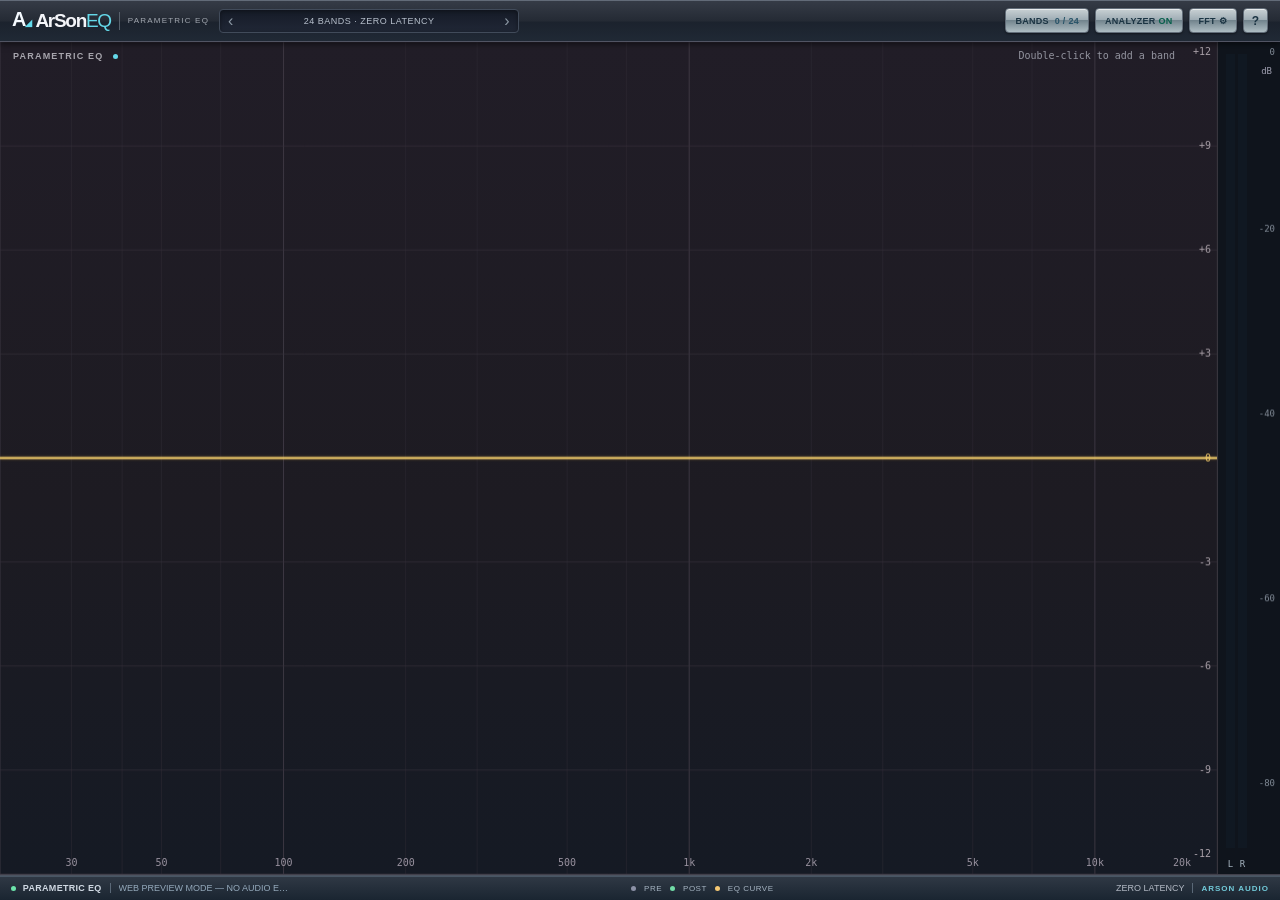
==== commit 9bfa3268: "feat(M2.4): stereo-correct spectrum FFT, calibrated power, compact quick EQ and dual output meters" ====
--- a/WebUI/index.html
+++ b/WebUI/index.html
@@ -7,7 +7,7 @@
 <header class="top">
   <div class="brand"><span class="brand-glyph">A<span>◢</span></span><div class="brand-name">ArSon<span>EQ</span></div><span class="brand-separator"></span><span class="brand-caption">PARAMETRIC EQ</span></div>
   <div class="preset-center"><span class="preset-arrows">‹</span><span id="stateInfo">24 BANDS · ZERO LATENCY</span><span class="preset-arrows">›</span></div>
-  <div class="top-actions"><button id="bandsBtn" class="bar-button" type="button" title="Active band list">BANDS <b id="bandCount">0 / 24</b></button><button id="viewBtn" class="bar-button active" type="button" title="Toggle live spectrum">ANALYZER <span id="spectrumStatus">ON</span></button><button id="helpBtn" class="help-button" type="button" title="Mouse and keyboard controls">?</button></div>
+  <div class="top-actions"><button id="bandsBtn" class="bar-button" type="button" title="Active band list">BANDS <b id="bandCount">0 / 24</b></button><button id="viewBtn" class="bar-button active" type="button" title="Toggle live spectrum">ANALYZER <span id="spectrumStatus">ON</span></button><button id="analyzerMenuBtn" class="bar-button" type="button" title="FFT resolution, smoothing, display tilt and freeze">FFT ⚙</button><button id="helpBtn" class="help-button" type="button" title="Mouse and keyboard controls">?</button></div>
 </header>
 <main class="workspace">
   <div class="graph-wrap" id="graphWrap">
@@ -19,12 +19,27 @@
     </div>
     <div class="axis-hint">dB</div>
     <div class="band-list" id="bandList" hidden><div class="popup-head">ACTIVE BANDS <span>CLICK TO SELECT</span></div><div id="bandRail" class="band-rail"></div></div>
+    <div id="analyzerMenu" class="analyzer-menu" hidden>
+      <div class="analyzer-title">SPECTRUM ANALYZER <span>Native FFT · display only</span></div>
+      <div class="analyzer-options">
+        <label>FFT RESOLUTION<select id="fftSelect"><option value="10">1024 · FAST</option><option value="11">2048</option><option value="12" selected>4096 · HIGH</option><option value="13">8192 · MAX</option></select></label>
+        <label>SPEED<select id="speedSelect"><option value="0">FAST</option><option value="1" selected>MEDIUM</option><option value="2">SLOW</option></select></label>
+        <label>DISPLAY TILT<select id="tiltSelect"><option value="0">FLAT · 0 dB/oct</option><option value="3">3 dB/oct</option><option value="4.5" selected>4.5 dB/oct</option><option value="6">6 dB/oct</option></select></label>
+        <label>LEVEL RANGE<select id="rangeSelect"><option value="60">60 dB</option><option value="90" selected>90 dB</option><option value="120">120 dB</option></select></label>
+      </div>
+      <div class="analyzer-switches">
+        <label><input type="checkbox" id="showPre" checked> INPUT</label>
+        <label><input type="checkbox" id="showPost" checked> OUTPUT</label>
+        <label><input type="checkbox" id="freezeSpectrum"> FREEZE</label>
+      </div>
+      <small>FFT/tilt changes visualization only · audio latency stays zero</small>
+    </div>
     <div id="quickHelp" class="quick-help" hidden><b>EQ CONTROLS</b><p>Double-click empty graph: add filter</p><p>Double-click node / Delete: remove</p><p>Drag node: Hz + dB</p><p>Wheel on node: Q / cut slope</p><p>Click node: edit filter</p></div>
   </div>
   <!-- Context dock has its own layout space: graph, nodes and labels never sit underneath it. -->
     <div class="inspector" id="inspector" hidden role="region" aria-label="Selected filter controls">
       <div class="inspector-top"><div class="identity"><i id="bandDot"></i><span id="bandTitle">BAND 01</span><span id="activeLabel" class="channel-badge">BAND</span></div>
-        <div class="inspector-actions"><button id="enableBtn" type="button" title="Enable / bypass filter">ON</button><button id="removeBtn" type="button" title="Delete band">×</button><button id="closeInspector" type="button" title="Close inspector">▾</button></div>
+        <div class="inspector-actions"><button id="enableBtn" type="button" title="Enable / bypass filter">ON</button><button id="advancedBtn" type="button" title="Expand advanced band controls" aria-expanded="false">MORE ▾</button><button id="removeBtn" type="button" title="Delete band">×</button><button id="closeInspector" type="button" title="Close inspector">▾</button></div>
       </div>
       <div id="emptyInspector" hidden></div>
       <div id="bandInspector" class="band-inspector" hidden>
--- a/WebUI/style.css
+++ b/WebUI/style.css
@@ -46,7 +46,7 @@
 .graph-wrap{width:100%;flex:1;min-height:0;position:relative;overflow:hidden;touch-action:none;
   background:var(--graph);border-bottom:1px solid #41404b}
 .graph-wrap canvas{display:block;width:100%;height:100%;cursor:crosshair}
-.graph-hud{position:absolute;top:8px;left:13px;right:48px;display:flex;
+.graph-hud{position:absolute;top:8px;left:13px;right:105px;display:flex;
   align-items:center;justify-content:space-between;gap:12px;pointer-events:none}
 .graph-mode{font-size:9px;letter-spacing:1.2px;font-weight:700;color:#a7a5ad}
 .graph-cyan{display:inline-block;width:5px;height:5px;border-radius:50%;margin-left:6px;
@@ -59,7 +59,7 @@
 
 /* Compact editable control island BELOW the graph: no position:absolute.
    Its height is fixed so window resize never pushes controls out of frame. */
-.inspector{position:relative;flex:0 0 143px;min-height:143px;
+.inspector{position:relative;flex:0 0 148px;min-height:148px;
   align-self:center;width:min(570px,calc(100% - 26px));margin:0 auto 7px;padding:0 12px 7px;
   border:1px solid #515663;border-radius:10px;color:#dfe5ec;
   background:linear-gradient(160deg,#34333b 0%,#292b35 30%,#212a35 75%,#182430 100%);
@@ -88,13 +88,13 @@
 .parameter select{padding:0 7px;font-size:10px;letter-spacing:0;cursor:pointer}
 .shape-glyph{display:grid;place-items:center;height:28px;margin:1px auto;color:#88dbd5;
   font-size:24px;line-height:28px}
-.knob-face{display:block;position:relative;width:30px;height:30px;margin:2px auto 0;
+.knob-face{display:block;position:relative;width:34px;height:34px;margin:2px auto 0;
   border:2px solid #586676;border-radius:50%;cursor:ns-resize;touch-action:none;
   background:radial-gradient(circle at 35% 25%,#87929e,#465361 40%,#1b2632 71%,#090f17);
   box-shadow:inset 0 1px 2px #e7edf099,inset 0 -2px 4px #030810,0 2px 2px #000b}
 .knob-face::before{content:"";position:absolute;inset:-4px;border-radius:50%;border:1px solid #485464}
 .knob-face::after{content:"";position:absolute;left:50%;top:50%;height:7px;width:3px;border-radius:3px;
-  background:#67e4e8;transform:translate(-50%,-50%) rotate(var(--angle,-140deg)) translateY(-11px);
+  background:#67e4e8;transform:translate(-50%,-50%) rotate(var(--angle,-140deg)) translateY(-13px);
   box-shadow:0 0 5px #57d5dc}
 .knob-face.gain::after{background:var(--gold);box-shadow:0 0 6px #e7ba5c}
 .knob-face.q::after{background:#d1e1ee}
@@ -153,5 +153,40 @@
 .footer-right{color:#b4bac5}.footer-right b{font-size:8px;letter-spacing:1px;color:#72cbda}
 @media(max-width:840px){.brand{min-width:150px}.brand-caption{display:none}
   .preset-center{min-width:120px}.bar-button{padding:0 6px}.footer-center{display:none}}
-@media(max-height:510px){.inspector{flex-basis:133px;min-height:133px;margin-bottom:3px}
+@media(max-height:510px){.inspector{flex-basis:138px;min-height:138px;margin-bottom:3px}
   .inspector-bottom{margin-top:3px;padding-top:3px}.knob-face{height:27px;width:27px}}
+
+
+/* M2.4: main EQ plot remains dominant (~390-410px at 535px editor).
+   Advanced controls use reserved height, never overlay any EQ node. */
+.inspector{flex:0 0 70px;min-height:70px;margin-bottom:3px;padding:0 11px 4px;width:min(630px,calc(100% - 22px))}
+.inspector-top{height:21px}
+.band-inspector{padding-top:3px}
+.parameter-row{grid-template-columns:1.3fr 1fr 1fr .85fr;gap:8px}
+.parameter{font-size:8px;text-align:left;letter-spacing:.65px}
+.parameter select,.number{height:25px;margin-top:2px}
+.shape-glyph,.knob-face,.inspector-bottom{display:none}
+.inspector.expanded{flex:0 0 151px;min-height:151px;padding-bottom:7px;margin-bottom:6px}
+.inspector.expanded .knob-face{display:block}
+.inspector.expanded .shape-glyph{display:grid}
+.inspector.expanded .inspector-bottom{display:flex}
+.inspector.expanded .parameter{text-align:center}
+.inspector.expanded .band-inspector{padding-top:5px}
+.inspector-actions #advancedBtn{font-size:9px;min-width:50px;color:#b9dbeb}
+.analyzer-menu{position:absolute;z-index:9;top:34px;right:70px;width:315px;
+  background:linear-gradient(#2b313b,#161d27);border:1px solid #5a6471;
+  padding:12px;border-radius:6px;box-shadow:0 9px 24px #000a}
+.analyzer-title{display:flex;justify-content:space-between;align-items:center;color:#e5e9ef;
+  font-size:10px;font-weight:750;letter-spacing:.7px;margin-bottom:12px}
+.analyzer-title span{font-size:9px;color:#8fa5b5;font-weight:400;letter-spacing:0}
+.analyzer-options{display:grid;grid-template-columns:1fr 1fr;gap:10px}
+.analyzer-options label{font-size:9px;color:#adbdca;font-weight:700}
+.analyzer-options select{display:block;width:100%;height:28px;margin-top:4px;
+  color:#e5f2f7;background:#223543;border:1px solid #5c6e7b;border-radius:4px}
+.analyzer-switches{display:flex;justify-content:space-between;margin:12px 0 9px;color:#c8deeb;
+  border-top:1px solid #40525e;padding-top:10px}
+.analyzer-switches label{cursor:pointer}
+.analyzer-switches input{accent-color:#6bd2c1;vertical-align:middle}
+.analyzer-menu small{font-size:9px;color:#8b9eab}
+@media(max-height:510px){.inspector{flex-basis:70px;min-height:70px}
+  .inspector.expanded{flex-basis:140px;min-height:140px}}
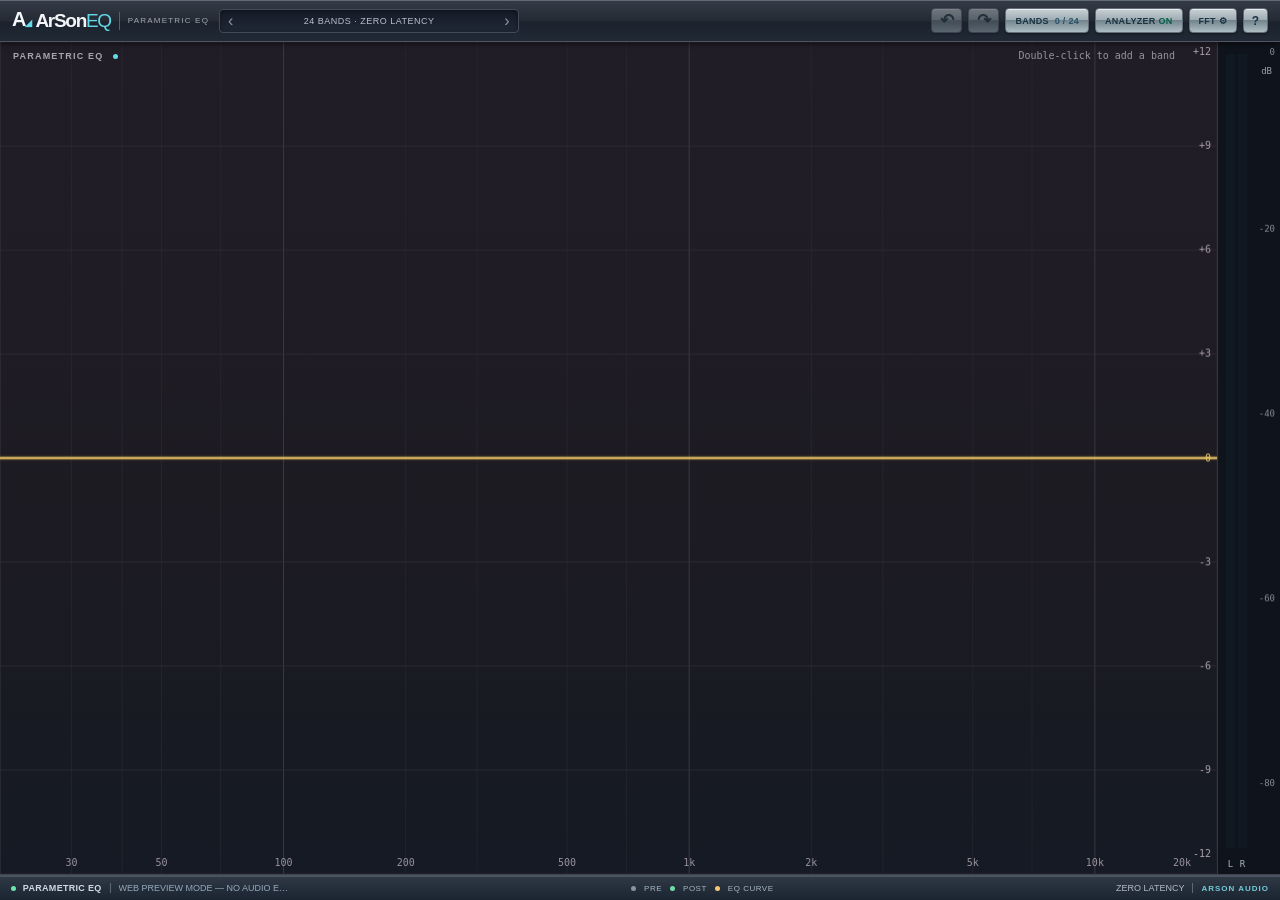
==== commit 751316a1: "feat(M2.5): flicker-free floating EQ inspector, grouped precision edits, undo/redo and context menu" ====
--- a/WebUI/index.html
+++ b/WebUI/index.html
@@ -7,7 +7,7 @@
 <header class="top">
   <div class="brand"><span class="brand-glyph">A<span>◢</span></span><div class="brand-name">ArSon<span>EQ</span></div><span class="brand-separator"></span><span class="brand-caption">PARAMETRIC EQ</span></div>
   <div class="preset-center"><span class="preset-arrows">‹</span><span id="stateInfo">24 BANDS · ZERO LATENCY</span><span class="preset-arrows">›</span></div>
-  <div class="top-actions"><button id="bandsBtn" class="bar-button" type="button" title="Active band list">BANDS <b id="bandCount">0 / 24</b></button><button id="viewBtn" class="bar-button active" type="button" title="Toggle live spectrum">ANALYZER <span id="spectrumStatus">ON</span></button><button id="analyzerMenuBtn" class="bar-button" type="button" title="FFT resolution, smoothing, display tilt and freeze">FFT ⚙</button><button id="helpBtn" class="help-button" type="button" title="Mouse and keyboard controls">?</button></div>
+  <div class="top-actions"><button id="undoBtn" class="bar-button history-button" type="button" title="Undo EQ edit (Ctrl+Z)" disabled>↶</button><button id="redoBtn" class="bar-button history-button" type="button" title="Redo EQ edit (Ctrl+Y)" disabled>↷</button><button id="bandsBtn" class="bar-button" type="button" title="Active band list">BANDS <b id="bandCount">0 / 24</b></button><button id="viewBtn" class="bar-button active" type="button" title="Toggle live spectrum">ANALYZER <span id="spectrumStatus">ON</span></button><button id="analyzerMenuBtn" class="bar-button" type="button" title="FFT resolution, smoothing, display tilt and freeze">FFT ⚙</button><button id="helpBtn" class="help-button" type="button" title="Mouse and keyboard controls">?</button></div>
 </header>
 <main class="workspace">
   <div class="graph-wrap" id="graphWrap">
@@ -34,9 +34,15 @@
       </div>
       <small>FFT/tilt changes visualization only · audio latency stays zero</small>
     </div>
-    <div id="quickHelp" class="quick-help" hidden><b>EQ CONTROLS</b><p>Double-click empty graph: add filter</p><p>Double-click node / Delete: remove</p><p>Drag node: Hz + dB</p><p>Wheel on node: Q / cut slope</p><p>Click node: edit filter</p></div>
-  </div>
-  <!-- Context dock has its own layout space: graph, nodes and labels never sit underneath it. -->
+    <div id="quickHelp" class="quick-help" hidden><b>EQ CONTROLS</b><p>Double-click: add / remove band</p><p>Ctrl + click: multiselect bands</p><p>Drag a selected group: move together</p><p>Shift + drag: precision edit</p><p>Ctrl+Z / Ctrl+Y: undo / redo</p><p>Wheel: Q / cut slope</p></div>
+    <div id="bandContextMenu" class="band-context" hidden role="menu" aria-label="EQ band context menu">
+      <button type="button" data-eq-menu="edit">EDIT BAND</button>
+      <button type="button" data-eq-menu="toggle">BYPASS / ENABLE</button>
+      <button type="button" data-eq-menu="remove">REMOVE SELECTED</button>
+      <button type="button" data-eq-menu="add">ADD BAND HERE</button>
+      <button type="button" data-eq-menu="all">SELECT ALL BANDS</button>
+    </div>
+    <!-- Floating EQ control card occupies no graph layout height. -->
     <div class="inspector" id="inspector" hidden role="region" aria-label="Selected filter controls">
       <div class="inspector-top"><div class="identity"><i id="bandDot"></i><span id="bandTitle">BAND 01</span><span id="activeLabel" class="channel-badge">BAND</span></div>
         <div class="inspector-actions"><button id="enableBtn" type="button" title="Enable / bypass filter">ON</button><button id="advancedBtn" type="button" title="Expand advanced band controls" aria-expanded="false">MORE ▾</button><button id="removeBtn" type="button" title="Delete band">×</button><button id="closeInspector" type="button" title="Close inspector">▾</button></div>
@@ -56,6 +62,7 @@
         </div>
       </div>
     </div>
+  </div>
 </main>
 <footer class="bottom-bar">
   <div class="footer-left"><span class="signal-flag"><i></i> PARAMETRIC EQ</span><span class="footer-divider"></span><span id="bridgeStatus">CONNECTING</span></div>
--- a/WebUI/style.css
+++ b/WebUI/style.css
@@ -190,3 +190,27 @@
 .analyzer-menu small{font-size:9px;color:#8b9eab}
 @media(max-height:510px){.inspector{flex-basis:70px;min-height:70px}
   .inspector.expanded{flex-basis:140px;min-height:140px}}
+
+/* M2.5 composited Band Inspector: zero flex reflow, static EQ coordinates. */
+.workspace{display:flex;flex-direction:column;position:relative}
+.graph-wrap{flex:1 1 auto;min-height:0;isolation:isolate}
+.inspector{position:absolute;z-index:7;top:auto;bottom:13px;left:13px;
+ flex:none;min-height:0;height:70px;width:min(630px,calc(100% - 26px));
+ margin:0;padding:0 11px 4px;align-self:auto;max-width:none;
+ box-shadow:inset 0 1px #777580,0 1px 0 #121720,0 9px 25px #000b;
+ transform:translateZ(0);will-change:auto}
+.inspector.expanded{flex:none;min-height:0;height:151px;padding-bottom:7px;margin:0}
+.history-button{min-width:31px!important;font-size:17px!important;padding:0 4px!important}
+.history-button:disabled{opacity:.42}
+.inspector .identity{letter-spacing:.4px}
+.inspector .parameter-row{gap:8px}
+@media(max-height:510px){.inspector{height:70px}.inspector.expanded{height:140px}}
+.band-context{position:absolute;z-index:12;width:166px;padding:5px;
+ border-radius:5px;border:1px solid #6b7683;
+ background:linear-gradient(#303843,#192633);box-shadow:0 10px 28px #000b}
+.band-context button{display:block;width:100%;min-height:28px;border:0;
+ border-bottom:1px solid #3c4b584d;background:transparent;
+ padding:5px 8px;text-align:left;font-size:10px;color:#d9e6ec;
+ font-weight:650;letter-spacing:.25px}
+.band-context button:last-child{border-bottom:0}
+.band-context button:hover{background:#3c6473;color:#fff}
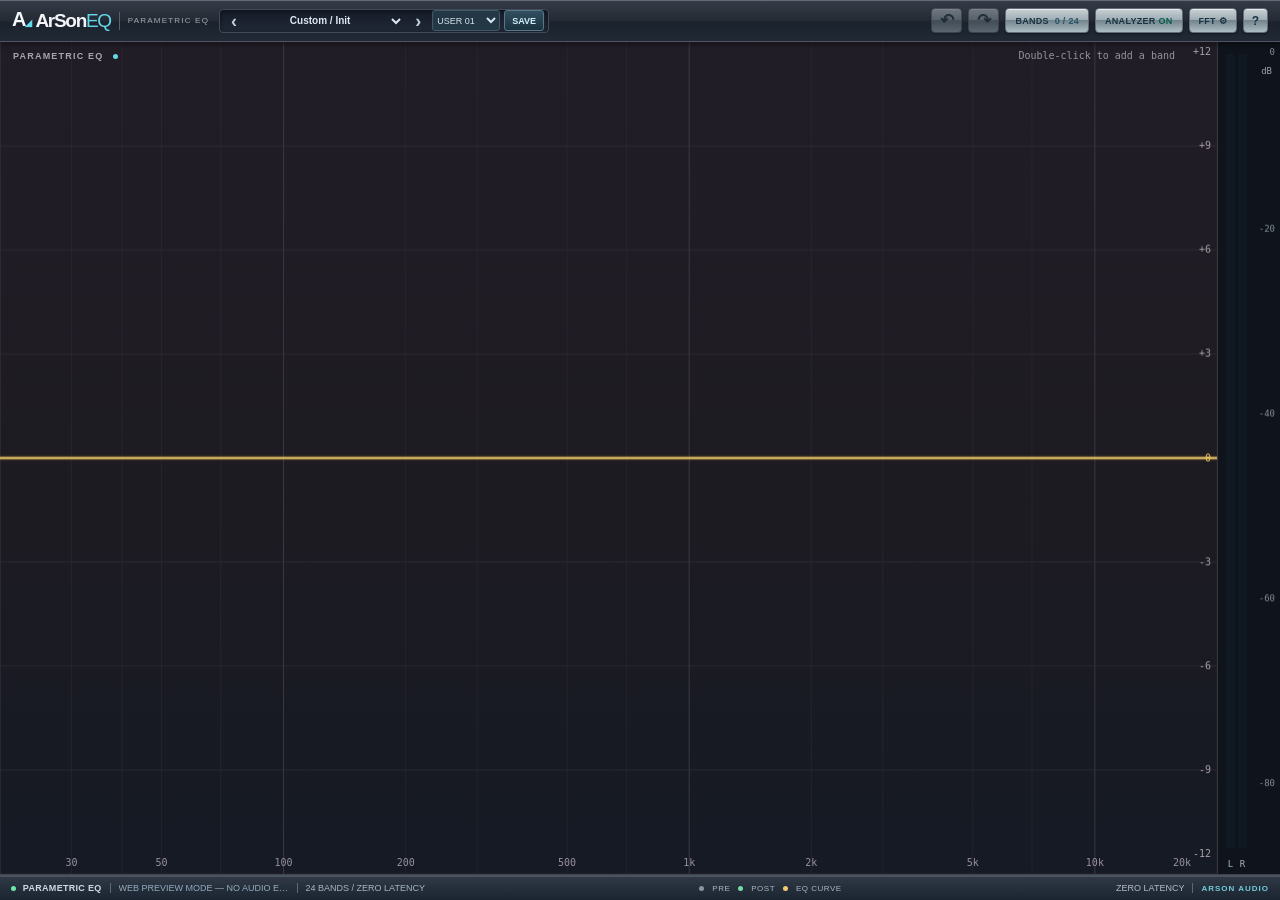
==== commit f304712f: "feat(M3): native factory/user EQ presets, 9 filter shapes, realtime dynamic bell/shelf" ====
--- a/WebUI/index.html
+++ b/WebUI/index.html
@@ -6,7 +6,17 @@
 <body><div id="app">
 <header class="top">
   <div class="brand"><span class="brand-glyph">A<span>◢</span></span><div class="brand-name">ArSon<span>EQ</span></div><span class="brand-separator"></span><span class="brand-caption">PARAMETRIC EQ</span></div>
-  <div class="preset-center"><span class="preset-arrows">‹</span><span id="stateInfo">24 BANDS · ZERO LATENCY</span><span class="preset-arrows">›</span></div>
+  <div class="preset-center" aria-label="Real EQ presets">
+  <button id="prevPreset" class="preset-nav" type="button" title="Previous preset">‹</button>
+  <select id="presetSelect" aria-label="Choose a native EQ preset"><option value="-1">Custom / Init</option></select>
+  <button id="nextPreset" class="preset-nav" type="button" title="Next preset">›</button>
+  <select id="saveSlot" aria-label="Destination user preset slot" title="Save current EQ to this user slot">
+    <option value="8">USER 01</option><option value="9">USER 02</option>
+    <option value="10">USER 03</option><option value="11">USER 04</option>
+    <option value="12">USER 05</option><option value="13">USER 06</option>
+    <option value="14">USER 07</option><option value="15">USER 08</option>
+  </select><button id="savePreset" class="preset-save" type="button" title="Save current EQ to chosen User slot">SAVE</button>
+</div>
   <div class="top-actions"><button id="undoBtn" class="bar-button history-button" type="button" title="Undo EQ edit (Ctrl+Z)" disabled>↶</button><button id="redoBtn" class="bar-button history-button" type="button" title="Redo EQ edit (Ctrl+Y)" disabled>↷</button><button id="bandsBtn" class="bar-button" type="button" title="Active band list">BANDS <b id="bandCount">0 / 24</b></button><button id="viewBtn" class="bar-button active" type="button" title="Toggle live spectrum">ANALYZER <span id="spectrumStatus">ON</span></button><button id="analyzerMenuBtn" class="bar-button" type="button" title="FFT resolution, smoothing, display tilt and freeze">FFT ⚙</button><button id="helpBtn" class="help-button" type="button" title="Mouse and keyboard controls">?</button></div>
 </header>
 <main class="workspace">
@@ -50,10 +60,27 @@
       <div id="emptyInspector" hidden></div>
       <div id="bandInspector" class="band-inspector" hidden>
         <div class="parameter-row">
-          <label class="parameter shape">FILTER TYPE<span class="shape-glyph" id="typeGlyph">⌒</span><select id="typeSelect"><option value="0">Bell</option><option value="1">Low Shelf</option><option value="2">High Shelf</option><option value="3">Low Cut</option><option value="4">High Cut</option><option value="5">Notch</option></select></label>
+          <label class="parameter shape">FILTER TYPE<span class="shape-glyph" id="typeGlyph">⌒</span><select id="typeSelect"><option value="0">Bell</option><option value="1">Low Shelf</option><option value="2">High Shelf</option><option value="3">Low Cut</option><option value="4">High Cut</option><option value="5">Notch</option><option value="6">Band Pass</option><option value="7">Tilt Shelf</option><option value="8">Flat Tilt</option></select></label>
           <label class="parameter">FREQUENCY<span class="knob-face freq" id="freqKnob" title="Drag vertically to adjust freq"></span><div class="number"><input id="freqInput" type="number" min="20" max="20000" step=".1"><span>Hz</span></div></label>
           <label class="parameter">GAIN<span class="knob-face gain" id="gainKnob" title="Drag vertically to adjust gain"></span><div class="number"><input id="gainInput" type="number" min="-24" max="24" step=".1"><span>dB</span></div></label>
           <label class="parameter q-field">Q<span class="knob-face q" id="qKnob" title="Drag vertically to adjust q"></span><div class="number"><input id="qInput" type="number" min=".1" max="24" step=".01"><span>Q</span></div></label>
+        </div>
+        <div id="shapePicker" class="shape-picker" role="group" aria-label="EQ filter shapes">
+          <button data-shape="0" title="Bell">BELL</button>
+          <button data-shape="1" title="Low Shelf">LO SH</button>
+          <button data-shape="2" title="High Shelf">HI SH</button>
+          <button data-shape="3" title="High Pass / Low Cut">HPF</button>
+          <button data-shape="4" title="Low Pass / High Cut">LPF</button>
+          <button data-shape="5" title="Notch">NOTCH</button>
+          <button data-shape="6" title="Band Pass">BPF</button>
+          <button data-shape="7" title="Tilt Shelf">TILT</button>
+          <button data-shape="8" title="Flat Tilt">FLAT</button>
+        </div>
+        <div class="dyn-controls" id="dynControls">
+          <b>DYNAMIC EQ</b>
+          <label>RANGE <input id="dynRangeInput" type="number" step=".1" min="-12" max="12" value="0"> dB</label>
+          <label>THRESHOLD <input id="dynThresholdInput" type="number" step=".1" min="-60" max="0" value="-24"> dBFS</label>
+          <span id="dynStatus">OFF</span>
         </div>
         <div class="inspector-bottom">
           <div class="channel-wrap"><span>CHANNEL</span><div class="route-group" id="routeGroup"><button type="button" data-route="0">ST</button><button type="button" data-route="1">L</button><button type="button" data-route="2">R</button><button type="button" data-route="3">MID</button><button type="button" data-route="4">SIDE</button></div></div>
@@ -65,7 +92,7 @@
   </div>
 </main>
 <footer class="bottom-bar">
-  <div class="footer-left"><span class="signal-flag"><i></i> PARAMETRIC EQ</span><span class="footer-divider"></span><span id="bridgeStatus">CONNECTING</span></div>
+  <div class="footer-left"><span class="signal-flag"><i></i> PARAMETRIC EQ</span><span class="footer-divider"></span><span id="bridgeStatus">CONNECTING</span><span class="footer-divider"></span><span id="stateInfo">24 BANDS / ZERO LATENCY</span></div>
   <div class="footer-center"><span class="legend-mark pre"></span> PRE <span class="legend-mark post"></span> POST <span class="legend-mark curve"></span> EQ CURVE</div>
   <div class="footer-right"><span>ZERO LATENCY</span><span class="footer-divider"></span><b>ARSON AUDIO</b></div>
 </footer>
--- a/WebUI/style.css
+++ b/WebUI/style.css
@@ -214,3 +214,34 @@
  font-weight:650;letter-spacing:.25px}
 .band-context button:last-child{border-bottom:0}
 .band-context button:hover{background:#3c6473;color:#fff}
+
+/* M3 integrated presets, discoverable filter types, real dynamic controls.
+   Presets do not crowd the plot: all widgets are inside the original chrome. */
+.preset-center{flex:1 1 250px;min-width:195px;max-width:330px;gap:4px;padding:0 4px}
+#presetSelect{min-width:0;flex:1 1 auto;height:22px;border:0;
+ background:transparent;color:#dce8f4;font-size:10px;font-weight:650;text-align:center}
+#presetSelect option{background:#1d2a37;color:#e6eef5}
+.preset-nav{border:0;background:transparent;color:#bdd1df;min-width:20px;
+ height:22px;font-size:18px;line-height:16px;font-weight:650}
+.preset-save{height:21px;padding:0 7px;border:1px solid #577889;border-radius:3px;
+ background:linear-gradient(#334f60,#1b3341);color:#d1eef9;font-size:9px;font-weight:800}
+#saveSlot{height:21px;max-width:68px;flex:0 0 68px;font-size:9px;
+ border:1px solid #405967;color:#d5e5ee;background:#233744;border-radius:3px}
+.preset-nav:hover,.preset-save:hover{background:#496b79;color:white}
+.inspector.expanded{height:231px}
+@media(max-height:510px){.inspector.expanded{height:231px}}
+.shape-picker,.dyn-controls{display:none}
+.inspector.expanded .shape-picker{display:grid;grid-template-columns:repeat(9,minmax(0,1fr));
+ gap:3px;padding:7px 1px 5px}
+.shape-picker button{height:22px;min-width:0;border:1px solid #576675;background:#202f3c;
+ color:#a8c4d2;border-radius:3px;font-size:8px;letter-spacing:0;font-weight:700;cursor:pointer}
+.shape-picker button.active{border-color:#8dd7e5;background:#376273;color:white}
+.inspector.expanded .dyn-controls{display:flex;align-items:center;gap:8px;
+ min-height:34px;padding:3px 4px;background:#152430a6;border:1px solid #3d5464;border-radius:4px}
+.dyn-controls b{font-size:9px;letter-spacing:.4px;color:#65cfe5;white-space:nowrap}
+.dyn-controls label{display:flex;align-items:center;gap:4px;min-width:0;white-space:nowrap;
+ font-size:8px;color:#b7c5d2}
+.dyn-controls input{width:54px;height:24px;background:#233947;color:#f4faff;
+ border:1px solid #516d7c;border-radius:3px;padding:0 3px;text-align:center}
+#dynStatus{font-size:8px;color:#85e4b6;margin-left:auto}
+.inspector.expanded .inspector-bottom{padding-top:7px}
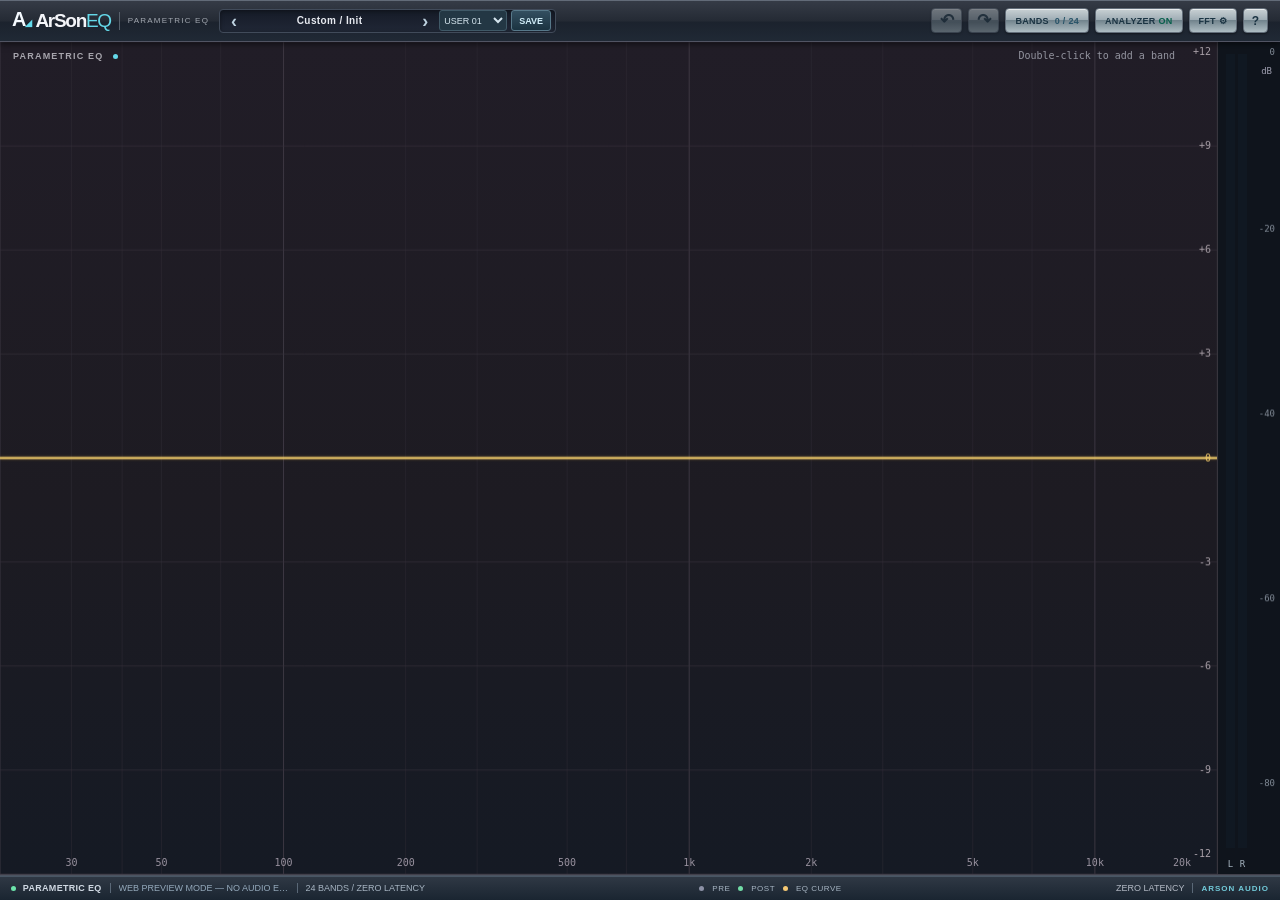
==== commit ed355eb5: "feat(M3.1): live native dynamic EQ graph, dark controls, compact inspector and detector retune" ====
--- a/WebUI/index.html
+++ b/WebUI/index.html
@@ -8,7 +8,10 @@
   <div class="brand"><span class="brand-glyph">A<span>◢</span></span><div class="brand-name">ArSon<span>EQ</span></div><span class="brand-separator"></span><span class="brand-caption">PARAMETRIC EQ</span></div>
   <div class="preset-center" aria-label="Real EQ presets">
   <button id="prevPreset" class="preset-nav" type="button" title="Previous preset">‹</button>
-  <select id="presetSelect" aria-label="Choose a native EQ preset"><option value="-1">Custom / Init</option></select>
+  <select id="presetSelect" hidden aria-hidden="true"><option value="-1">Custom / Init</option></select>
+  <button id="presetButton" class="preset-picker-button" type="button"
+    aria-label="Browse EQ presets" aria-expanded="false">Custom / Init</button>
+  <div id="presetMenu" class="dark-menu preset-options" role="menu" hidden></div>
   <button id="nextPreset" class="preset-nav" type="button" title="Next preset">›</button>
   <select id="saveSlot" aria-label="Destination user preset slot" title="Save current EQ to this user slot">
     <option value="8">USER 01</option><option value="9">USER 02</option>
@@ -48,6 +51,7 @@
     <div id="bandContextMenu" class="band-context" hidden role="menu" aria-label="EQ band context menu">
       <button type="button" data-eq-menu="edit">EDIT BAND</button>
       <button type="button" data-eq-menu="toggle">BYPASS / ENABLE</button>
+      <button type="button" data-eq-menu="dynamic">MAKE DYNAMIC / CLEAR</button>
       <button type="button" data-eq-menu="remove">REMOVE SELECTED</button>
       <button type="button" data-eq-menu="add">ADD BAND HERE</button>
       <button type="button" data-eq-menu="all">SELECT ALL BANDS</button>
@@ -60,7 +64,11 @@
       <div id="emptyInspector" hidden></div>
       <div id="bandInspector" class="band-inspector" hidden>
         <div class="parameter-row">
-          <label class="parameter shape">FILTER TYPE<span class="shape-glyph" id="typeGlyph">⌒</span><select id="typeSelect"><option value="0">Bell</option><option value="1">Low Shelf</option><option value="2">High Shelf</option><option value="3">Low Cut</option><option value="4">High Cut</option><option value="5">Notch</option><option value="6">Band Pass</option><option value="7">Tilt Shelf</option><option value="8">Flat Tilt</option></select></label>
+          <div class="parameter shape">FILTER TYPE<span class="shape-glyph" id="typeGlyph">⌒</span>
+   <button id="typeButton" class="type-picker-button" type="button" aria-label="Choose EQ filter shape"
+     aria-expanded="false">Bell</button>
+   <div id="typeMenu" class="dark-menu type-options" role="menu" hidden></div>
+   <select id="typeSelect" hidden aria-hidden="true"><option value="0">Bell</option><option value="1">Low Shelf</option><option value="2">High Shelf</option><option value="3">Low Cut</option><option value="4">High Cut</option><option value="5">Notch</option><option value="6">Band Pass</option><option value="7">Tilt Shelf</option><option value="8">Flat Tilt</option></select></div>
           <label class="parameter">FREQUENCY<span class="knob-face freq" id="freqKnob" title="Drag vertically to adjust freq"></span><div class="number"><input id="freqInput" type="number" min="20" max="20000" step=".1"><span>Hz</span></div></label>
           <label class="parameter">GAIN<span class="knob-face gain" id="gainKnob" title="Drag vertically to adjust gain"></span><div class="number"><input id="gainInput" type="number" min="-24" max="24" step=".1"><span>dB</span></div></label>
           <label class="parameter q-field">Q<span class="knob-face q" id="qKnob" title="Drag vertically to adjust q"></span><div class="number"><input id="qInput" type="number" min=".1" max="24" step=".01"><span>Q</span></div></label>
@@ -80,7 +88,8 @@
           <b>DYNAMIC EQ</b>
           <label>RANGE <input id="dynRangeInput" type="number" step=".1" min="-12" max="12" value="0"> dB</label>
           <label>THRESHOLD <input id="dynThresholdInput" type="number" step=".1" min="-60" max="0" value="-24"> dBFS</label>
-          <span id="dynStatus">OFF</span>
+          <span id="dynStatus">OFF</span><span id="dynMeter" class="dyn-meter" aria-label="Dynamic gain meter">
+   <i id="dynMeterFill"></i></span>
         </div>
         <div class="inspector-bottom">
           <div class="channel-wrap"><span>CHANNEL</span><div class="route-group" id="routeGroup"><button type="button" data-route="0">ST</button><button type="button" data-route="1">L</button><button type="button" data-route="2">R</button><button type="button" data-route="3">MID</button><button type="button" data-route="4">SIDE</button></div></div>
--- a/WebUI/style.css
+++ b/WebUI/style.css
@@ -245,3 +245,47 @@
  border:1px solid #516d7c;border-radius:3px;padding:0 3px;text-align:center}
 #dynStatus{font-size:8px;color:#85e4b6;margin-left:auto}
 .inspector.expanded .inspector-bottom{padding-top:7px}
+
+/* M3.1 responsive instrument UI: dark menus rendered by our own DOM, not
+   platform-native select popups (Windows white theme cannot bleed through). */
+.preset-center{position:relative;overflow:visible;max-width:337px;flex:1 1 260px}
+.preset-picker-button{flex:1 1 auto;min-width:65px;height:22px;border:0;
+ background:transparent;color:#e7eaf0;text-align:center;font-weight:700;
+ font-size:10px;white-space:nowrap;overflow:hidden;text-overflow:ellipsis;
+ letter-spacing:.04em}
+.preset-picker-button:hover{background:#2e4959}
+.dark-menu{position:absolute;z-index:90;padding:6px;border:1px solid #596a7e;
+ border-radius:5px;background:#1b2937;color:#e4eef8;
+ box-shadow:0 14px 30px #000d;max-height:300px;overflow-y:auto;scrollbar-color:#496478 #182736}
+.dark-menu button{display:block;width:100%;background:transparent;
+ border:1px solid transparent;border-radius:3px;padding:7px 9px;
+ min-height:28px;white-space:nowrap;text-align:left;
+ font-size:10px;font-weight:600;color:#cbdce9}
+.dark-menu button:hover,.dark-menu button.selected{background:#345b70;color:#fff;
+ border-color:#6b9aad}
+.preset-options{top:31px;left:16px;width:230px;max-height:305px}
+.inspector{width:min(484px,calc(100% - 26px));height:70px}
+.inspector.expanded{height:142px}
+@media(max-height:510px){.inspector.expanded{height:142px}}
+.parameter.shape{position:relative}
+.type-picker-button{display:block;margin-top:4px;height:25px;width:100%;
+ border:1px solid #5b6d7c;border-radius:3px;background:#1b2d3a;
+ color:#edf4fa;text-align:left;padding:0 9px;font-size:10px;font-weight:700}
+.type-picker-button:hover{background:#36586a;border-color:#9bd9ea}
+.type-options{z-index:100;position:absolute;bottom:32px;left:-4px;
+ width:250px;max-height:none;display:grid;grid-template-columns:repeat(3,minmax(0,1fr));gap:3px}
+.type-options button{text-align:center;font-size:9px;white-space:normal;
+ padding:5px 2px;line-height:12px;min-height:34px}
+.inspector.expanded .shape-picker{display:none!important}
+.inspector.expanded .dyn-controls{display:flex;min-height:35px;height:35px;gap:7px;
+ padding:4px 5px;margin-top:6px}
+.inspector.expanded .inspector-bottom{padding-top:6px}
+.dyn-controls b{font-size:9px}
+.dyn-controls label{font-size:8px}
+#dynStatus{min-width:40px;text-align:right;font-size:10px;color:#90a9b7;
+ font-variant-numeric:tabular-nums}
+#dynStatus.active{color:#e7b5f4}
+.dyn-meter{width:38px;min-width:38px;height:6px;background:#243543;
+ border-radius:4px;border:1px solid #486071;overflow:hidden}
+.dyn-meter i{display:block;height:100%;width:0;background:linear-gradient(90deg,#4eb8d6,#bd76e6);
+ border-radius:4px}
